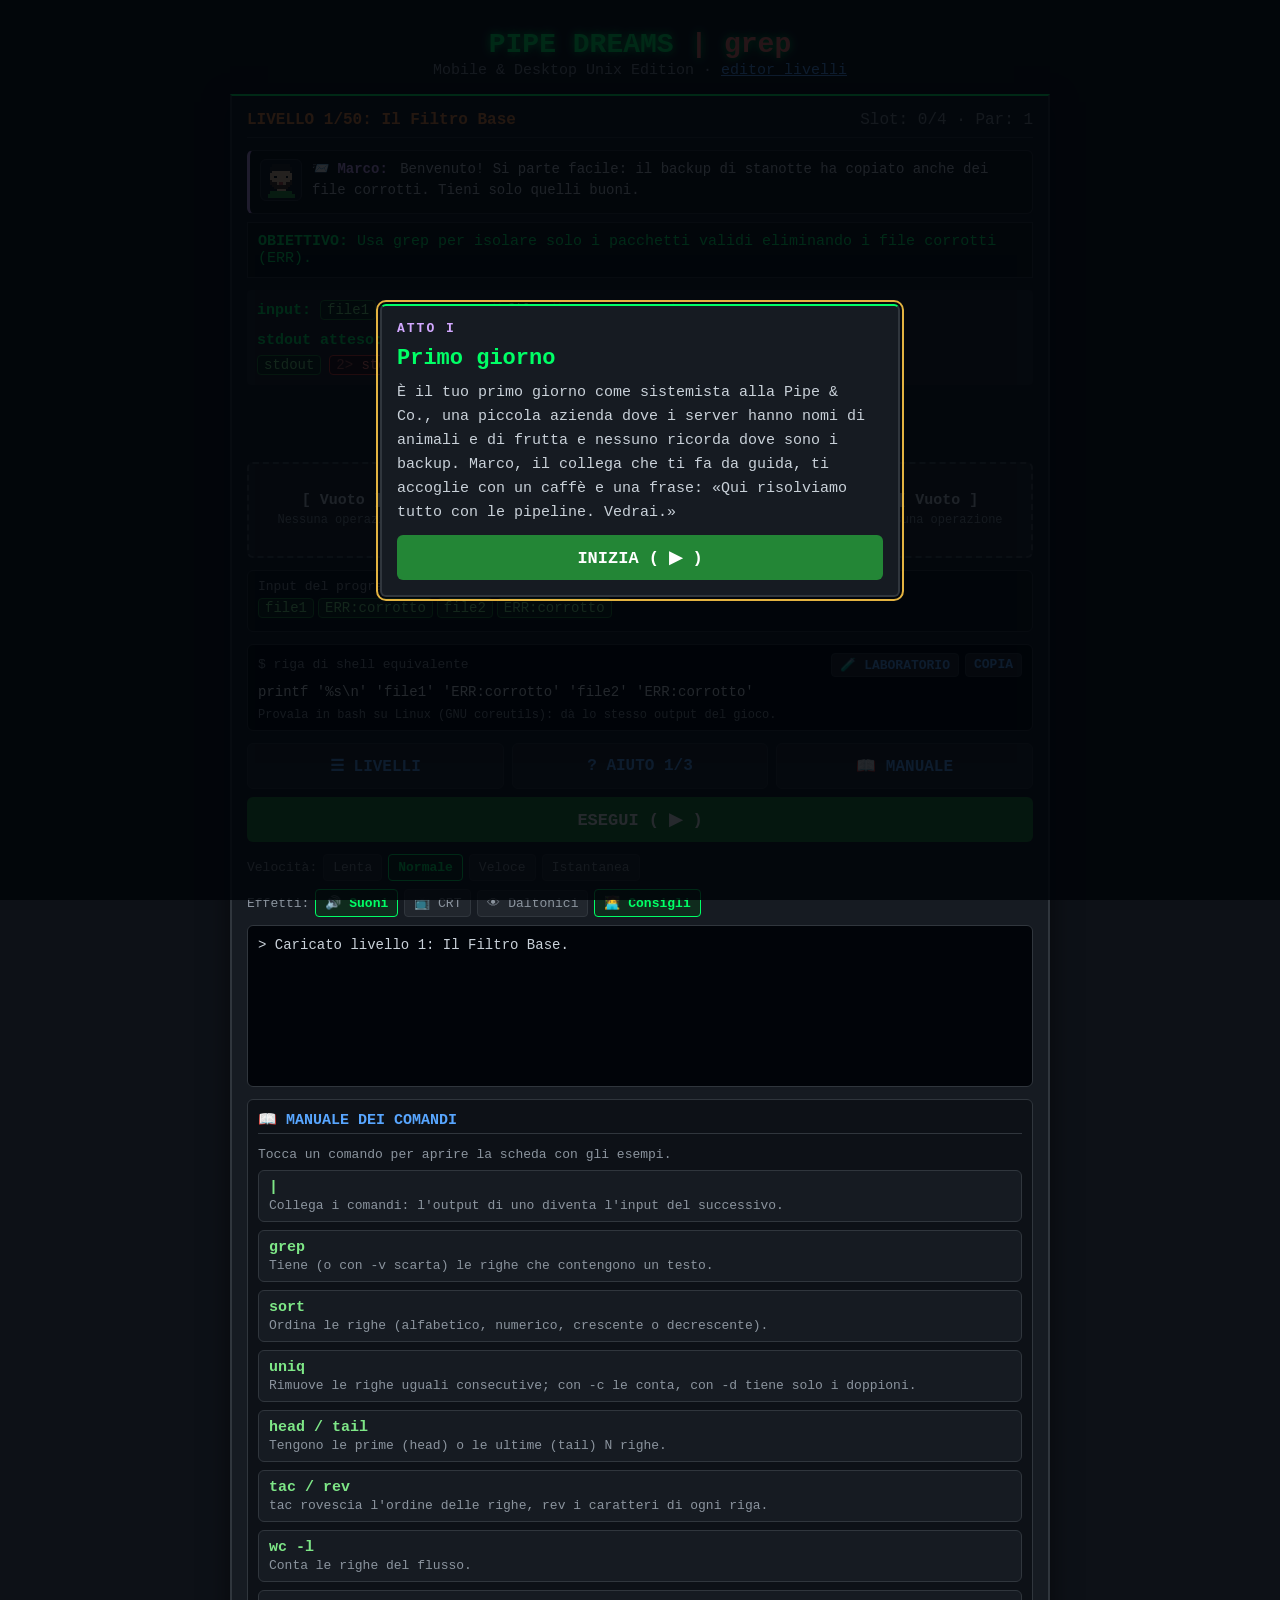
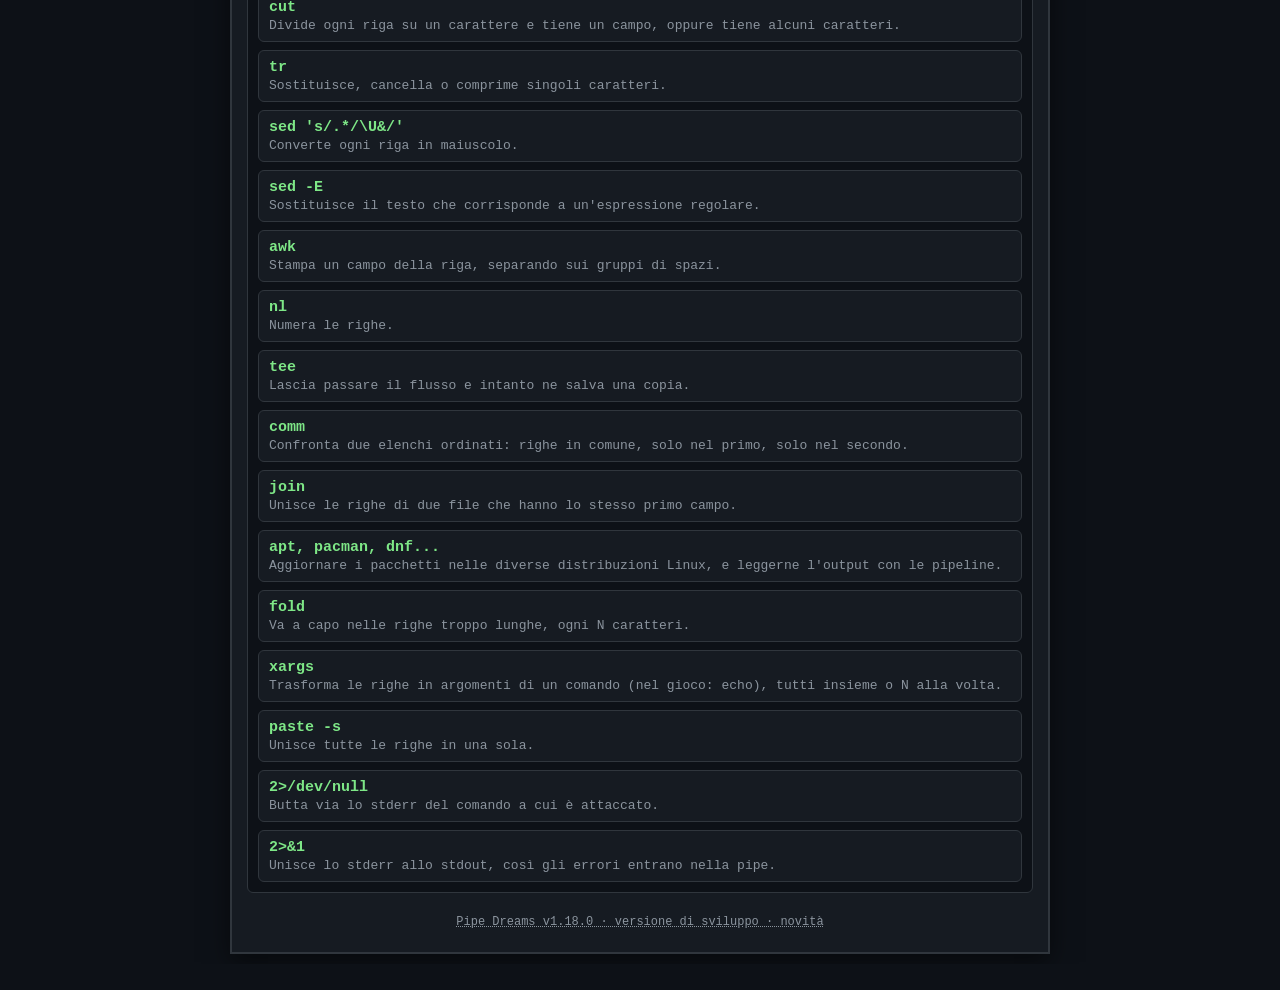
==== index.html @ 195c96e7 "Nuovo caso «Le pagine cerchiate» e pagine man da leggere nei livelli (v1.18.0) - caso dopo l'Atto VI" ====
<!DOCTYPE html>
<html lang="it">
<head>
    <meta charset="UTF-8">
    <meta name="viewport" content="width=device-width, initial-scale=1.0">
    <meta name="theme-color" content="#0d1117">
    <link rel="icon" href="data:image/svg+xml,<svg xmlns='http://www.w3.org/2000/svg' viewBox='0 0 100 100'><rect width='100' height='100' rx='18' fill='%230d1117'/><text x='50' y='70' font-size='62' text-anchor='middle' font-family='monospace' font-weight='bold' fill='%2300ff66'>|</text></svg>">
    <title>Pipe Dreams (| grep) - Mobile Edition</title>
    <link rel="manifest" href="manifest.webmanifest">
    <link rel="apple-touch-icon" href="icon-192.png">
    <meta name="apple-mobile-web-app-capable" content="yes">
    <link rel="stylesheet" href="style.css">
</head>
<body>

    <a class="skip-link" href="#grid">Vai alle celle</a>
    <header>
        <h1>PIPE DREAMS <span style="color:#ff7b72">| grep</span></h1>
        <p class="subtitle">Mobile & Desktop Unix Edition · <a href="editor.html">editor livelli</a></p>
    </header>

    <main class="game-container">

        <div class="test-banner" id="test-banner" hidden>
            <span id="test-banner-text">MODALITÀ PROVA: stai giocando il livello dell'editor, i progressi non vengono salvati.</span>
            <a href="editor.html" id="test-banner-link">← Torna all'editor</a>
        </div>
        
        <div class="header-bar">
            <div class="level-indicator" id="level-title">LIVELLO -</div>
            <div id="score-display" style="color: #8b949e;">Slot: 0/4</div>
        </div>

        <div class="marathon-bar" id="marathon-bar" hidden>
            <span id="marathon-status"></span>
            <span class="marathon-actions">
                <button onclick="skipMarathonLevel()">⏭ Cambia (−20 s)</button>
                <button onclick="exitMarathon()">✕ Esci</button>
            </span>
        </div>

        <div class="marathon-bar training-bar" id="training-bar" hidden>
            <span id="training-status"></span>
            <span class="marathon-actions">
                <button onclick="skipTrainingLevel()">⏭ Cambia</button>
                <button onclick="openTrainingMenu()">🎯 Argomento</button>
                <button onclick="exitTraining()">✕ Esci</button>
            </span>
        </div>

        <div class="marathon-bar gallery-bar" id="gallery-bar" hidden>
            <span id="gallery-status"></span>
            <span class="marathon-actions">
                <button onclick="openGallery()">🌍 Galleria</button>
                <button onclick="exitGallery()">✕ Esci</button>
            </span>
        </div>

        <div class="marathon-bar mystery-bar" id="mystery-bar" hidden>
            <span id="mystery-status"></span>
            <span class="marathon-actions">
                <button onclick="mysteryNotebook()">🗒 Taccuino</button>
                <button onclick="exitMystery()">✕ Esci</button>
            </span>
        </div>

        <div class="story-box" id="story-box" hidden>
            <span class="avatar-slot" id="story-avatar" hidden></span>
            <div class="story-content">
                <span class="story-from" id="story-from"></span>
                <span id="story-text"></span>
            </div>
        </div>

        <div class="mission-box" id="mission-desc">
            <!-- Caricato via JS -->
        </div>
        <div class="level-man" id="level-man" hidden></div>

        <div class="io-panel">
            <div><strong>input<span id="stdin-source" class="stdin-source"></span>:</strong> <span id="txt-stdin" class="chips"></span></div>
            <div id="level-files"></div>
            <div><strong>stdout atteso:</strong> <span id="txt-target" class="chips"></span></div>
            <div id="row-target-stderr" hidden><strong>sul terminale (stderr):</strong> <span id="txt-target-stderr" class="chips"></span></div>
            <div class="legend"><span class="chip">stdout</span> <span class="chip err">stderr</span></div>
        </div>

        <div class="mode-toggle" id="mode-toggle" role="group" aria-label="Modo di inserimento" hidden>
            <button data-mode="cells">🧩 Celle</button>
            <button data-mode="terminal">⌨️ Terminale</button>
        </div>
        <p class="grid-hint" id="grid-hint">Tocca le celle per cambiare comando:</p>
        
        <div class="grid" id="grid" role="group" aria-label="Celle della pipeline" tabindex="-1"></div>

        <div class="quiz-box" id="quiz-box" hidden></div>

        <div class="terminal-box" id="terminal-box">
            <label class="terminal-prompt" for="terminal-input">$ programma</label>
            <input id="terminal-input" type="text" autocomplete="off" autocapitalize="off" autocorrect="off" spellcheck="false"
                   placeholder="2>&1 | grep 'ERR' | sort | uniq">
            <div class="terminal-error" id="terminal-error" role="alert"></div>
            <div class="terminal-hint" id="terminal-hint" aria-live="polite"></div>
            <div class="terminal-help">Invio per eseguire · ↑↓ righe precedenti · Tab completa · man sort, man -k parola, sort --help. Comandi del livello (tocca per aggiungere):</div>
            <div class="terminal-suggest" id="terminal-suggest"></div>
        </div>

        <div class="stream-view" id="stream-view">
            <div class="stream-title" id="stream-title">Flusso</div>
            <div class="chips" id="stream-lines"></div>
            <div class="stream-terminal" id="stream-terminal"></div>
        </div>

        <div class="shell-box">
            <div class="shell-header">
                <span>$ riga di shell equivalente</span>
                <span class="shell-actions">
                    <button class="btn-copy" id="btn-lab" onclick="openLevelInLab()">🧪 LABORATORIO</button>
                    <button class="btn-copy" id="btn-copy" onclick="copyShellLine()">COPIA</button>
                </span>
            </div>
            <code id="shell-line"></code>
            <div class="shell-note">Provala in bash su Linux (GNU coreutils): dà lo stesso output del gioco.</div>
        </div>

        <div class="action-buttons">
            <button class="btn-hint" id="btn-menu" onclick="openMenu()">☰ LIVELLI</button>
            <button class="btn-hint" id="btn-hint" onclick="showHint()">? AIUTO 1/3</button>
            <button class="btn-hint" onclick="openManual()">📖 MANUALE</button>
            <button class="btn-run" id="btn-run" onclick="runPipeline()">ESEGUI ( ▶ )</button>
        </div>

        <div class="speed-control" id="speed-control" role="group" aria-label="Velocità dell'animazione">
            <span>Velocità:</span>
            <button data-speed="lenta">Lenta</button>
            <button data-speed="normale">Normale</button>
            <button data-speed="veloce">Veloce</button>
            <button data-speed="istantanea">Istantanea</button>
        </div>
        <div class="speed-control fx-control" role="group" aria-label="Effetti">
            <span>Effetti:</span>
            <button id="btn-sound" onclick="toggleSetting('sound')">🔊 Suoni</button>
            <button id="btn-crt" onclick="toggleSetting('crt')">📺 CRT</button>
            <button id="btn-cvd" onclick="toggleSetting('cvd')" title="Blu e arancione al posto di verde e rosso">👁 Daltonici</button>
            <button id="btn-advisor" onclick="toggleSetting('advisor')" title="Un personaggio ti dà un consiglio dopo qualche tentativo sbagliato">🧑‍💻 Consigli</button>
        </div>

        <div id="console" role="log" aria-live="polite" aria-label="Console">> Pronto. Tocca una cella e premi Esegui.</div>

        <div class="advisor" id="advisor" role="status" aria-live="polite" hidden>
            <span class="avatar-slot" id="advisor-avatar"></span>
            <div class="advisor-body">
                <p class="advisor-message"><strong class="story-from" id="advisor-from"></strong> <span id="advisor-text"></span></p>
                <div class="advisor-buttons">
                    <button class="btn-hint" id="advisor-nudge" onclick="advisorNudge()">💡 DAMMI LA SPINTA (gratis)</button>
                    <button class="btn-hint" onclick="closeAdvisor()">GRAZIE</button>
                </div>
            </div>
        </div>

        <div class="result-card" id="result-card" hidden></div>

        <!-- MANUALE DEI COMANDI -->
        <div class="manual-box">
            <h2>📖 MANUALE DEI COMANDI</h2>
            <p class="manual-hint">Tocca un comando per aprire la scheda con gli esempi.</p>
            <div class="manual-grid" id="manual-index"></div>
        </div>

        <footer class="app-version" id="app-version"></footer>

    </main>

    <!-- MENU LIVELLI -->
    <div class="menu-overlay" id="level-menu" hidden onclick="if (event.target === this) closeMenu()">
        <div class="menu-panel" role="dialog" aria-modal="true" aria-labelledby="menu-title">
            <div class="menu-header">
                <h2 id="menu-title">SELEZIONA LIVELLO</h2>
                <button class="menu-close" onclick="closeMenu()" aria-label="Chiudi">✕</button>
            </div>
            <button class="menu-daily" id="menu-daily" onclick="closeMenu(); loadDaily();">📅 Sfida del giorno</button>
            <button class="menu-daily menu-marathon" id="menu-marathon" onclick="startMarathon()">🏃 Maratona</button>
            <button class="menu-daily menu-training" id="menu-training" onclick="openTrainingMenu()">🎯 Allenamento</button>
            <button class="menu-daily menu-gallery" id="menu-gallery" onclick="openGallery()">🌍 Livelli della community</button>
            <button class="menu-daily menu-stories" id="menu-stories" onclick="openStories()">📚 Casi a puntate</button>
            <button class="menu-stats" onclick="openAchievements()">🏆 Obiettivi e statistiche</button>
            <div class="menu-total" id="menu-total"></div>
            <div class="menu-list" id="menu-list"></div>
            <button class="menu-stats menu-backup" onclick="openBackup()">💾 Backup progressi</button>
            <button class="menu-stats menu-tutorial" onclick="restartTutorial()">🎓 Rivedi il tutorial</button>
            <button class="menu-reset" onclick="resetProgress()">Azzera progressi</button>
            <div class="app-version menu-version"></div>
        </div>
    </div>

    <!-- INTRODUZIONE DEGLI ATTI ED EPILOGO -->
    <div class="menu-overlay" id="act-overlay" hidden onclick="if (event.target === this) closeActIntro()">
        <div class="menu-panel act-panel" role="dialog" aria-modal="true" aria-labelledby="act-title">
            <div class="act-label" id="act-label"></div>
            <div class="act-heading">
                <span class="avatar-slot" id="act-avatar" hidden></span>
                <h2 id="act-title"></h2>
            </div>
            <p class="act-text" id="act-text"></p>
            <button class="btn-run" onclick="closeActIntro()" id="act-button">INIZIA ( ▶ )</button>
        </div>
    </div>

    <!-- OBIETTIVI E STATISTICHE -->
    <div class="menu-overlay" id="stats-overlay" hidden onclick="if (event.target === this) closeAchievements()">
        <div class="menu-panel manual-panel" role="dialog" aria-modal="true" aria-labelledby="stats-title">
            <div class="menu-header">
                <h2 id="stats-title">🏆 OBIETTIVI</h2>
                <button class="menu-close" onclick="closeAchievements()" aria-label="Chiudi">✕</button>
            </div>
            <div id="stats-body"></div>
        </div>
    </div>

    <!-- ALLENAMENTO: SCELTA DEL COMANDO -->
    <div class="menu-overlay" id="training-overlay" hidden onclick="if (event.target === this) closeTrainingMenu()">
        <div class="menu-panel" role="dialog" aria-modal="true" aria-labelledby="training-title">
            <div class="menu-header">
                <h2 id="training-title">🎯 ALLENAMENTO</h2>
                <button class="menu-close" onclick="closeTrainingMenu()" aria-label="Chiudi">✕</button>
            </div>
            <p class="manual-hint">Scegli un comando: livelli generati senza fine, prima brevi e poi più complessi. Niente tempo, niente fretta.</p>
            <div class="training-list" id="training-list"></div>
        </div>
    </div>

    <!-- CASI A PUNTATE -->
    <div class="menu-overlay" id="stories-overlay" hidden onclick="if (event.target === this) closeStories()">
        <div class="menu-panel manual-panel" role="dialog" aria-modal="true" aria-labelledby="stories-title">
            <div class="menu-header">
                <button class="menu-back" id="stories-back" hidden>← Indietro</button>
                <h2 id="stories-title">📚 CASI</h2>
                <button class="menu-close" onclick="closeStories()" aria-label="Chiudi">✕</button>
            </div>
            <div id="stories-body"></div>
        </div>
    </div>

    <!-- GALLERIA DELLA COMMUNITY -->
    <div class="menu-overlay" id="gallery-overlay" hidden onclick="if (event.target === this) closeGallery()">
        <div class="menu-panel" role="dialog" aria-modal="true" aria-labelledby="gallery-title">
            <div class="menu-header">
                <h2 id="gallery-title">🌍 LIVELLI DELLA COMMUNITY</h2>
                <button class="menu-close" onclick="closeGallery()" aria-label="Chiudi">✕</button>
            </div>
            <p class="manual-hint">Livelli creati dai giocatori con l'editor. <span id="gallery-total"></span></p>
            <div class="gallery-list" id="gallery-list"></div>
            <p class="manual-hint gallery-propose">Hai creato un livello? Nell'<a href="editor.html">editor</a> premi <strong>🌍 PROPONI ALLA GALLERIA</strong>: se piace, entra qui per tutti.</p>
        </div>
    </div>

    <!-- BACKUP DEI PROGRESSI -->
    <div class="menu-overlay" id="backup-overlay" hidden onclick="if (event.target === this) closeBackup()">
        <div class="menu-panel manual-panel" role="dialog" aria-modal="true" aria-labelledby="backup-title">
            <div class="menu-header">
                <h2 id="backup-title">💾 BACKUP PROGRESSI</h2>
                <button class="menu-close" onclick="closeBackup()" aria-label="Chiudi">✕</button>
            </div>
            <h3 class="manual-section">Salva</h3>
            <p class="manual-hint">I progressi restano in questo browser. Copia il codice o scarica il file per portarli su un altro dispositivo.</p>
            <p class="backup-summary" id="backup-summary"></p>
            <textarea class="backup-text" id="backup-code" readonly rows="3" aria-label="Codice di backup" onfocus="this.select()"></textarea>
            <div class="backup-buttons">
                <button class="btn-hint" onclick="copyBackupCode()">📋 COPIA CODICE</button>
                <button class="btn-hint" onclick="downloadBackup()">⬇ SCARICA FILE</button>
            </div>
            <h3 class="manual-section">Ripristina</h3>
            <p class="manual-hint">Incolla un codice di backup o scegli un file. UNISCI tiene il risultato migliore di ogni livello; SOSTITUISCI cancella i progressi attuali.</p>
            <textarea class="backup-text" id="backup-input" rows="3" aria-label="Codice da ripristinare" placeholder="PIPEDREAMS1:..."></textarea>
            <div class="backup-buttons">
                <label class="btn-hint backup-file">📂 SCEGLI FILE<input type="file" id="backup-file" accept=".json,application/json,text/plain" onchange="loadBackupFile(this)" hidden></label>
                <button class="btn-hint" id="backup-merge" onclick="restoreBackup('merge')">UNISCI</button>
                <button class="btn-hint backup-replace" id="backup-replace" onclick="restoreBackup('replace')">SOSTITUISCI</button>
            </div>
            <p class="backup-message" id="backup-message" role="status"></p>
        </div>
    </div>

    <!-- NUOVA VERSIONE PRONTA -->
    <div class="update-banner" id="update-banner" role="status" hidden>
        <span>🔄 È pronta una nuova versione del gioco.</span>
        <button class="btn-copy" onclick="location.reload()">AGGIORNA</button>
    </div>

    <!-- TUTORIAL GUIDATO -->
    <div class="coach" id="coach" role="region" aria-label="Tutorial" hidden>
        <div class="coach-count" id="coach-count"></div>
        <p class="coach-text" id="coach-text" aria-live="polite"></p>
        <div class="coach-buttons">
            <button class="btn-hint" id="coach-skip" onclick="endTutorial()">Salta il tutorial</button>
            <button class="btn-run" id="coach-next" onclick="nextTutorialStep()">AVANTI ▶</button>
        </div>
    </div>

    <div class="toast" id="toast" role="status" aria-live="polite" hidden></div>

    <!-- MANUALE -->
    <div class="menu-overlay" id="manual-overlay" hidden onclick="if (event.target === this) closeManual()">
        <div class="menu-panel manual-panel" role="dialog" aria-modal="true" aria-labelledby="manual-title">
            <div class="menu-header">
                <button class="menu-back" id="manual-back" onclick="manualBack()" hidden>← Indietro</button>
                <h2 id="manual-title">📖 MANUALE</h2>
                <button class="menu-close" onclick="closeManual()" aria-label="Chiudi">✕</button>
            </div>
            <div id="manual-body"></div>
        </div>
    </div>

    <script src="version.js"></script>
    <script src="avatars.js"></script>
    <script src="commands.js"></script>
    <script src="levels.js"></script>
    <script src="solver.js"></script>
    <script src="progress.js"></script>
    <script src="shell.js"></script>
    <script src="render.js"></script>
    <script src="daily.js"></script>
    <script src="share.js"></script>
    <script src="story.js"></script>
    <script src="terminal.js"></script>
    <script src="manual.js"></script>
    <script src="command-form.js"></script>
    <script src="fx.js"></script>
    <script src="achievements.js"></script>
    <script src="marathon.js"></script>
    <script src="backup.js"></script>
    <script src="compare.js"></script>
    <script src="training.js"></script>
    <script src="tutorial.js"></script>
    <script src="advisor.js"></script>
    <script src="community.js"></script>
    <script src="gallery.js"></script>
    <script src="stories.js"></script>
    <script src="stories-view.js"></script>
    <script src="app.js"></script>
    <script src="manual-view.js"></script>
    <script src="manpage.js"></script>
    <script src="terminal-keys.js"></script>
    <script src="lab.js"></script>
    <script src="a11y.js"></script>
</body>
</html>
---- style.css ----
body {
    background-color: #0d1117;
    color: #00ff66;
    font-family: 'Courier New', Courier, monospace;
    text-align: center;
    padding: 10px;
    margin: 0;
}
h1 { font-size: 28px; text-shadow: 0 0 10px #00ff66; margin-bottom: 2px; }
p.subtitle { color: #8b949e; margin-top: 0; font-size: 15px; }

.game-container {
    display: inline-block;
    background: #161b22;
    border: 2px solid #30363d;
    border-top: 2px solid #00ff66;
    padding: 15px;
    box-shadow: 0 8px 24px rgba(0, 0, 0, 0.5);
    /* Su desktop il gioco resta una colonna leggibile invece di occupare tutto lo schermo */
    max-width: 820px;
    width: 100%;
    box-sizing: border-box;
    text-align: left;
}

.header-bar {
    display: flex;
    justify-content: space-between;
    align-items: center;
    border-bottom: 1px solid #30363d;
    padding-bottom: 8px;
    margin-bottom: 12px;
    font-size: 16px;
    /* Titoli lunghi (sfide, casi): il contatore va a capo invece di uscire dallo schermo */
    flex-wrap: wrap;
    gap: 4px 10px;
}
.level-indicator { color: #f0883e; font-weight: bold; min-width: 0; overflow-wrap: anywhere; }
#score-display { margin-left: auto; }

.mission-box {
    background: #0d1117;
    border: 1px solid #30363d;
    padding: 10px;
    margin-bottom: 12px;
    font-size: 15px;
}
.mission-box span { color: #58a6ff; font-weight: bold; }

.io-panel {
    display: flex;
    flex-direction: column;
    gap: 5px;
    background: #21262d;
    padding: 10px;
    border-radius: 4px;
    font-size: 15px;
    margin-bottom: 12px;
}

.grid {
    display: grid;
    grid-template-columns: repeat(2, 1fr);
    gap: 8px;
    margin-bottom: 12px;
}
@media (min-width: 500px) {
    .grid { grid-template-columns: repeat(4, 1fr); }
}

.cell {
    background: #21262d;
    border: 2px dashed #484f58;
    min-height: 96px;
    display: flex;
    flex-direction: column;
    align-items: center;
    justify-content: center;
    font-size: 14px;
    cursor: pointer;
    transition: all 0.2s ease;
    text-align: center;
    padding: 5px;
    user-select: none;
    border-radius: 6px;
    -webkit-tap-highlight-color: transparent;
}
.cell:active {
    transform: scale(0.96);
}
.cell.active {
    border-style: solid;
    border-color: #00ff66;
    background: #0f2b1d;
    color: #7ee787;
}
.cell .cmd-name {
    overflow-wrap: anywhere;
    font-weight: bold;
    font-size: 15px;
    margin-bottom: 4px;
}
.cell .cmd-desc {
    font-size: 12px;
    color: #8b949e;
}
.cell.active .cmd-desc {
    color: #a3d9a5;
}

/* Tre pulsanti secondari in riga, ESEGUI a tutta larghezza sotto */
.action-buttons {
    display: grid;
    /* minmax(0, ...): le colonne restano uguali anche se un'etichetta è lunga */
    grid-template-columns: repeat(3, minmax(0, 1fr));
    gap: 8px;
    margin-bottom: 12px;
}

.btn-run {
    background: #238636;
    color: #ffffff;
    border: none;
    padding: 12px 15px;
    font-weight: bold;
    font-family: 'Courier New', Courier, monospace;
    cursor: pointer;
    font-size: 17px;
    flex: 2;
    border-radius: 6px;
    -webkit-tap-highlight-color: transparent;
}

.btn-hint {
    background: #21262d;
    color: #58a6ff;
    border: 1px solid #30363d;
    padding: 12px 10px;
    font-weight: bold;
    font-family: 'Courier New', Courier, monospace;
    cursor: pointer;
    font-size: 16px;
    flex: 1;
    border-radius: 6px;
    -webkit-tap-highlight-color: transparent;
}

#console {
    background: #010409;
    border: 1px solid #30363d;
    padding: 10px;
    height: 140px;
    text-align: left;
    overflow-y: auto;
    /* Conserva gli spazi multipli (uniq -c, colonne allineate) e va a capo sulle righe lunghe */
    white-space: pre-wrap;
    font-size: 14px;
    color: #c9d1d9;
    border-radius: 6px;
    line-height: 1.4;
    margin-bottom: 12px;
}
.log-stdin { color: #58a6ff; }
.log-step { color: #d2a8ff; }
.log-success { color: #3fb950; font-weight: bold; }
.log-error { color: #f85149; font-weight: bold; }
.log-hint { color: #e3b341; font-style: italic; }

.manual-box {
    background: #0d1117;
    border: 1px solid #30363d;
    padding: 10px;
    border-radius: 6px;
    font-size: 14px;
}
.manual-box h2, .manual-box h3 { margin-top: 0; color: #58a6ff; font-size: 15px; border-bottom: 1px solid #30363d; padding-bottom: 4px; }
.manual-grid {
    display: flex;
    flex-direction: column;
    gap: 8px;
    text-align: left;
}

.btn-run:disabled {
    opacity: 0.5;
    cursor: not-allowed;
}

/* Righe dei flussi */
.chips {
    display: inline-flex;
    flex-wrap: wrap;
    gap: 4px;
    vertical-align: middle;
}
.chip {
    display: inline-block;
    background: #0f2b1d;
    border: 1px solid #238636;
    color: #7ee787;
    padding: 1px 6px;
    border-radius: 4px;
    font-size: 14px;
    transition: all 0.2s ease;
    /* Spazi multipli e iniziali visibili: contano per cut, awk e uniq -c. Le righe lunghe
       (es. l'output di apt) vanno a capo invece di uscire dallo schermo */
    white-space: pre-wrap;
    overflow-wrap: anywhere;
    max-width: 100%;
    box-sizing: border-box;
}
.chip.err {
    background: #2d1215;
    border-color: #da3633;
    color: #ff7b72;
}
.chip.err::before { content: "2> "; opacity: 0.6; }
.chip.ok { background: #0f2b1d; border-color: #3fb950; color: #3fb950; font-weight: bold; }
.chip.bad { background: #2d1215; border-color: #f85149; color: #f85149; text-decoration: line-through; }
.chip.missing { background: transparent; border: 1px dashed #f85149; color: #f85149; }
.chip.empty { background: transparent; border: 1px dashed #484f58; color: #8b949e; }
.legend { font-size: 13px; color: #8b949e; }

.stream-view {
    background: #0d1117;
    border: 1px solid #30363d;
    border-radius: 6px;
    padding: 8px 10px;
    margin-bottom: 12px;
    font-size: 14px;
    min-height: 44px;
}
.stream-title { color: #8b949e; font-size: 13px; margin-bottom: 4px; }
.stream-terminal { margin-top: 6px; color: #ff7b72; font-size: 13px; }
.stream-terminal:empty { display: none; }

/* Slot in esecuzione durante l'animazione */
.cell.running {
    border-style: solid;
    border-color: #d2a8ff;
    background: #271d3a;
    box-shadow: 0 0 10px #d2a8ff;
    transform: scale(1.04);
}

/* Menu livelli */
.menu-overlay {
    position: fixed;
    inset: 0;
    background: rgba(1, 4, 9, 0.85);
    display: flex;
    align-items: center;
    justify-content: center;
    padding: 16px;
    z-index: 10;
}
.menu-overlay[hidden] { display: none; }
.menu-panel {
    background: #161b22;
    border: 2px solid #30363d;
    border-top: 2px solid #00ff66;
    border-radius: 6px;
    padding: 15px;
    width: 100%;
    max-width: 420px;
    max-height: 90vh;
    overflow-y: auto;
    text-align: left;
    box-sizing: border-box;
}
.menu-header {
    display: flex;
    justify-content: space-between;
    align-items: center;
    border-bottom: 1px solid #30363d;
    padding-bottom: 8px;
}
.menu-header h2 { font-size: 17px; margin: 0; color: #00ff66; }
.menu-close {
    background: none;
    border: none;
    color: #8b949e;
    font-size: 20px;
    cursor: pointer;
}
.menu-total { color: #e3b341; font-size: 15px; margin: 10px 0; }
.menu-list { display: flex; flex-direction: column; gap: 6px; }
.menu-level {
    display: flex;
    justify-content: space-between;
    align-items: center;
    gap: 8px;
    background: #21262d;
    border: 1px solid #30363d;
    border-radius: 6px;
    padding: 10px;
    color: #c9d1d9;
    font-family: 'Courier New', Courier, monospace;
    font-size: 15px;
    text-align: left;
    cursor: pointer;
    -webkit-tap-highlight-color: transparent;
}
.menu-level.current { border-color: #00ff66; }
.menu-level .stars { color: #e3b341; white-space: nowrap; }
.menu-level:disabled { opacity: 0.45; cursor: not-allowed; }
.menu-reset {
    margin-top: 12px;
    width: 100%;
    background: none;
    border: 1px solid #da3633;
    color: #f85149;
    border-radius: 6px;
    padding: 8px;
    font-family: 'Courier New', Courier, monospace;
    font-size: 14px;
    cursor: pointer;
}

/* Etichette compatte su schermi stretti */
.btn-hint { white-space: nowrap; }
#score-display { white-space: nowrap; margin-left: 8px; }
@media (max-width: 420px) {
    .btn-hint { padding: 12px 6px; font-size: 13px; }
    .btn-run { padding: 12px 6px; font-size: 15px; }
}
.btn-run { white-space: nowrap; }

.chip.blank { font-style: italic; opacity: 0.6; }
.menu-act {
    color: #58a6ff;
    font-size: 14px;
    font-weight: bold;
    letter-spacing: 1px;
    margin-top: 6px;
    padding-bottom: 2px;
    border-bottom: 1px solid #30363d;
}

/* Riga di shell equivalente */
.shell-box {
    background: #010409;
    border: 1px solid #30363d;
    border-radius: 6px;
    padding: 8px 10px;
    margin-bottom: 12px;
    font-size: 14px;
}
.shell-header {
    display: flex;
    justify-content: space-between;
    align-items: center;
    color: #8b949e;
    font-size: 13px;
    margin-bottom: 6px;
}
#shell-line {
    display: block;
    color: #e6edf3;
    white-space: pre-wrap;
    overflow-wrap: anywhere;
    line-height: 1.4;
    user-select: all;
}
.btn-copy {
    background: #21262d;
    color: #58a6ff;
    border: 1px solid #30363d;
    border-radius: 4px;
    padding: 3px 8px;
    font-family: 'Courier New', Courier, monospace;
    font-size: 13px;
    font-weight: bold;
    cursor: pointer;
}
.shell-note { color: #8b949e; font-size: 12px; margin-top: 6px; }

/* Modalità prova (livello dell'editor) */
.test-banner {
    background: #2b2111;
    border: 1px solid #e3b341;
    color: #e3b341;
    border-radius: 6px;
    padding: 8px 10px;
    margin-bottom: 12px;
    font-size: 14px;
    display: flex;
    flex-direction: column;
    gap: 4px;
}
.test-banner[hidden] { display: none; }
.test-banner a, p.subtitle a { color: #58a6ff; }
.btn-hint[hidden] { display: none; }

/* Selettore della velocità dell'animazione */
.speed-control {
    display: flex;
    flex-wrap: wrap;
    align-items: center;
    gap: 6px;
    margin-bottom: 8px;
    font-size: 13px;
    color: #8b949e;
}
.speed-control button {
    background: #21262d;
    color: #8b949e;
    border: 1px solid #30363d;
    border-radius: 4px;
    padding: 5px 9px;
    font-family: 'Courier New', Courier, monospace;
    font-size: 13px;
    cursor: pointer;
    -webkit-tap-highlight-color: transparent;
}
.speed-control button.active {
    color: #00ff66;
    border-color: #00ff66;
    background: #0f2b1d;
    font-weight: bold;
}
@media (max-width: 480px) {
    .speed-control span { flex-basis: 100%; }
    .speed-control button { flex: 1; padding: 6px 2px; font-size: 12px; }
}

.action-buttons .btn-run { grid-column: 1 / -1; }

/* Manuale dei comandi */
.manual-hint { color: #8b949e; font-size: 13px; margin: 0 0 8px 0; }
.manual-link {
    display: flex;
    flex-direction: column;
    gap: 2px;
    width: 100%;
    background: #161b22;
    border: 1px solid #30363d;
    border-radius: 6px;
    padding: 8px 10px;
    text-align: left;
    color: #8b949e;
    font-family: 'Courier New', Courier, monospace;
    font-size: 13px;
    cursor: pointer;
    -webkit-tap-highlight-color: transparent;
}
.manual-link code { color: #7ee787; font-weight: bold; font-size: 15px; }
.manual-panel { max-width: 680px; }
.manual-panel #manual-body { display: flex; flex-direction: column; gap: 8px; margin-top: 10px; }
.menu-back {
    background: none;
    border: 1px solid #30363d;
    color: #58a6ff;
    border-radius: 4px;
    padding: 4px 8px;
    font-family: 'Courier New', Courier, monospace;
    font-size: 13px;
    cursor: pointer;
}
.menu-back[hidden] { display: none; }
.manual-section { color: #58a6ff; font-size: 14px; margin: 10px 0 2px 0; }
.manual-syntax {
    display: block;
    background: #010409;
    border: 1px solid #30363d;
    border-radius: 6px;
    padding: 8px 10px;
    color: #7ee787;
    font-size: 15px;
    white-space: pre-wrap;
}
.manual-description { color: #c9d1d9; font-size: 14px; line-height: 1.5; margin: 0; }
.manual-options, .manual-traps { margin: 0; padding-left: 20px; color: #c9d1d9; font-size: 14px; line-height: 1.5; }
.manual-options code { color: #7ee787; font-weight: bold; }
.manual-traps li { color: #e3b341; }
.manual-example {
    background: #0d1117;
    border: 1px solid #30363d;
    border-radius: 6px;
    padding: 8px 10px;
    display: flex;
    flex-direction: column;
    gap: 6px;
}
.manual-example-title { color: #c9d1d9; font-weight: bold; font-size: 14px; }
.manual-shell {
    display: block;
    color: #e6edf3;
    background: #010409;
    border-radius: 4px;
    padding: 6px 8px;
    font-size: 13px;
    white-space: pre-wrap;
    overflow-wrap: anywhere;
}
.manual-row { display: flex; align-items: baseline; gap: 8px; }
.manual-row-label { color: #8b949e; font-size: 12px; min-width: 52px; }
.manual-note { color: #8b949e; font-size: 13px; margin: 0; font-style: italic; }

/* Moduli condivisi da editor e laboratorio: campi e righe di comando */
.form-ui input, .form-ui select, .form-ui textarea {
    background: #0d1117;
    color: #c9d1d9;
    border: 1px solid #30363d;
    border-radius: 4px;
    padding: 6px;
    font-family: 'Courier New', Courier, monospace;
    font-size: 15px;
    box-sizing: border-box;
}
.form-ui textarea { width: 100%; resize: vertical; }
.form-ui input:focus, .form-ui select:focus, .form-ui textarea:focus { outline: 1px solid #00ff66; }

/* Riga di un comando disponibile */
.ed-cmd {
    background: #21262d;
    border: 1px solid #30363d;
    border-radius: 6px;
    padding: 8px;
    margin-bottom: 8px;
    display: flex;
    flex-wrap: wrap;
    gap: 6px;
    align-items: center;
    font-size: 14px;
}
.ed-cmd.invalid { border-color: #da3633; }
.ed-cmd .ed-label { color: #7ee787; font-weight: bold; flex-basis: 100%; }
.ed-cmd .ed-param { display: flex; align-items: center; gap: 4px; }
.ed-cmd .ed-param input[type="text"] { width: 90px; }
.ed-cmd .ed-param input[type="number"] { width: 50px; }
.ed-cmd .ed-desc { flex: 1; min-width: 140px; }
.ed-cmd .ed-error { color: #f85149; flex-basis: 100%; }
.ed-cmd .ed-error:empty { display: none; }
.ed-remove {
    background: none;
    border: 1px solid #da3633;
    color: #f85149;
    border-radius: 4px;
    cursor: pointer;
    padding: 4px 8px;
    font-family: inherit;
}

.ed-btn {
    background: #21262d;
    color: #58a6ff;
    border: 1px dashed #30363d;
    border-radius: 6px;
    padding: 8px;
    width: 100%;
    font-family: 'Courier New', Courier, monospace;
    font-size: 15px;
    cursor: pointer;
}

/* Laboratorio */
.lab { display: flex; flex-direction: column; gap: 8px; }
.lab-label { color: #8b949e; font-size: 13px; }
.lab-link { border-color: #238636; }
.lab-move { border-color: #30363d; color: #58a6ff; }
.manual-try {
    align-self: flex-start;
    background: #21262d;
    color: #58a6ff;
    border: 1px solid #30363d;
    border-radius: 4px;
    padding: 4px 8px;
    font-family: 'Courier New', Courier, monospace;
    font-size: 13px;
    cursor: pointer;
}
.lab-result { display: flex; flex-direction: column; gap: 6px; }
.lab-stage {
    background: #0d1117;
    border: 1px solid #30363d;
    border-radius: 6px;
    padding: 6px 8px;
    display: flex;
    flex-direction: column;
    gap: 4px;
}
.lab-final { border-color: #238636; }
.lab-warning { color: #f85149; font-size: 13px; margin: 0; }
.shell-actions { display: flex; gap: 6px; }
.lab-verdict { margin: 2px 0 0 0; font-size: 13px; font-weight: bold; }
.lab-verdict.ok { color: #3fb950; }
.lab-verdict.bad { color: #f85149; }

/* Storia: messaggio del personaggio e schermate degli atti */
.story-box {
    background: #0d1117;
    border: 1px solid #30363d;
    border-left: 3px solid #d2a8ff;
    border-radius: 6px;
    padding: 8px 10px;
    margin-bottom: 8px;
    font-size: 14px;
    color: #c9d1d9;
    line-height: 1.5;
}
.story-box[hidden] { display: none; }
.story-from { color: #d2a8ff; font-weight: bold; margin-right: 4px; }
.act-panel { max-width: 520px; text-align: left; display: flex; flex-direction: column; gap: 10px; }
.act-label { color: #d2a8ff; font-size: 13px; letter-spacing: 2px; font-weight: bold; }
.act-panel h2 { margin: 0; color: #00ff66; font-size: 22px; }
.act-text { color: #c9d1d9; font-size: 15px; line-height: 1.6; margin: 0; }
button.menu-act {
    background: none;
    border: none;
    border-bottom: 1px solid #30363d;
    text-align: left;
    width: 100%;
    cursor: pointer;
    font-family: 'Courier New', Courier, monospace;
}

/* Obiettivi e statistiche */
.menu-stats {
    width: 100%;
    margin-top: 10px;
    background: #2b2111;
    border: 1px solid #9e6a03;
    color: #e3b341;
    border-radius: 6px;
    padding: 8px;
    font-family: 'Courier New', Courier, monospace;
    font-size: 14px;
    font-weight: bold;
    cursor: pointer;
}
.stats-table { display: grid; grid-template-columns: 1fr auto; gap: 4px 12px; font-size: 14px; }
.stats-label { color: #8b949e; }
.stats-value { color: #00ff66; font-weight: bold; text-align: right; }
.achievement-grid { display: grid; grid-template-columns: repeat(auto-fill, minmax(150px, 1fr)); gap: 8px; }
.achievement {
    background: #0d1117;
    border: 1px solid #30363d;
    border-radius: 6px;
    padding: 8px;
    display: flex;
    flex-direction: column;
    gap: 3px;
    font-size: 13px;
    color: #6e7681;
}
.achievement.unlocked { border-color: #9e6a03; color: #c9d1d9; }
.achievement.unlocked strong { color: #e3b341; }
.achievement-icon { font-size: 22px; }
.achievement-desc { font-size: 12px; }
.achievement-date { font-size: 11px; color: #8b949e; }
.toast {
    position: fixed;
    left: 50%;
    bottom: 20px;
    transform: translateX(-50%);
    background: #2b2111;
    border: 1px solid #e3b341;
    color: #e3b341;
    border-radius: 8px;
    padding: 10px 16px;
    font-size: 15px;
    font-weight: bold;
    z-index: 20;
    box-shadow: 0 6px 20px rgba(0, 0, 0, 0.6);
    max-width: calc(100% - 32px);
    box-sizing: border-box;
}
.toast[hidden] { display: none; }

/* Sfida del giorno */
.menu-daily {
    width: 100%;
    margin-top: 10px;
    background: #0f2b1d;
    border: 1px solid #238636;
    color: #00ff66;
    border-radius: 6px;
    padding: 10px;
    font-family: 'Courier New', Courier, monospace;
    font-size: 15px;
    font-weight: bold;
    cursor: pointer;
}
.act-text { white-space: pre-wrap; }

/* Tipi di livello: quiz, debug, celle bloccate */
.grid-hint { font-size: 13px; color: #8b949e; margin-bottom: 6px; text-align: center; }
.cell.locked { border-style: solid; border-color: #6e7681; background: #161b22; cursor: not-allowed; }
.cell.locked .cmd-name::before { content: "🔒 "; }
.cell.static { cursor: default; border-style: solid; border-color: #58a6ff; background: #0d1d33; color: #79c0ff; }
.cell.changed { border-color: #e3b341; background: #2b2111; color: #e3b341; }
.quiz-box { display: flex; flex-direction: column; gap: 8px; margin-bottom: 12px; }
.quiz-box[hidden] { display: none; }
.quiz-answer {
    display: flex;
    align-items: center;
    gap: 10px;
    background: #21262d;
    border: 2px solid #30363d;
    border-radius: 6px;
    padding: 10px;
    text-align: left;
    cursor: pointer;
    font-family: 'Courier New', Courier, monospace;
    color: #c9d1d9;
}
.quiz-answer:disabled { cursor: not-allowed; }
.quiz-letter { font-weight: bold; font-size: 16px; color: #58a6ff; }
.quiz-answer.right { border-color: #3fb950; background: #0f2b1d; }
.quiz-answer.wrong { border-color: #f85149; background: #2d1215; opacity: 0.7; }
body[data-level-type="quiz"] #btn-run,
body[data-level-type="quiz"] #btn-lab { display: none; }

/* Effetti: dati che scorrono, coriandoli, schermo CRT */
.chip.leaving {
    transition-property: transform, opacity;
    transition-timing-function: ease-in;
    transform: translateY(26px) rotate(8deg) scale(0.8);
    opacity: 0;
}
.chip.entering { animation: chip-in ease-out both; }
@keyframes chip-in {
    from { transform: scale(0.3); opacity: 0; filter: brightness(2); }
    60% { transform: scale(1.12); opacity: 1; }
    to { transform: scale(1); }
}
.fx-control button.active { color: #00ff66; border-color: #00ff66; background: #0f2b1d; }
.confetti {
    position: fixed;
    top: -24px;
    color: #00ff66;
    font-family: 'Courier New', Courier, monospace;
    font-weight: bold;
    font-size: 18px;
    text-shadow: 0 0 6px #00ff66;
    pointer-events: none;
    z-index: 30;
    animation: confetti-fall var(--dur) linear var(--delay) forwards;
}
@keyframes confetti-fall {
    to { transform: translate(var(--dx), 108vh) rotate(var(--rot)); opacity: 0.3; }
}
body.crt::after {
    content: "";
    position: fixed;
    inset: 0;
    pointer-events: none;
    z-index: 40;
    background:
        repeating-linear-gradient(to bottom, rgba(0, 0, 0, 0.22) 0 1px, transparent 1px 3px),
        radial-gradient(ellipse at center, transparent 60%, rgba(0, 0, 0, 0.45) 100%);
}
body.crt .game-container, body.crt h1 { text-shadow: 0 0 3px rgba(0, 255, 102, 0.55); }
@media (prefers-reduced-motion: no-preference) {
    body.crt::after { animation: crt-flicker 6s infinite; }
}
@keyframes crt-flicker {
    0%, 96%, 100% { opacity: 1; }
    97% { opacity: 0.85; }
    98% { opacity: 1; }
}

/* Modalità terminale */
.mode-toggle { display: flex; gap: 6px; justify-content: center; margin-bottom: 8px; }
.mode-toggle[hidden] { display: none; }
.mode-toggle button {
    background: #21262d;
    color: #8b949e;
    border: 1px solid #30363d;
    border-radius: 4px;
    padding: 6px 12px;
    font-family: 'Courier New', Courier, monospace;
    font-size: 14px;
    cursor: pointer;
}
.mode-toggle button.active { color: #00ff66; border-color: #00ff66; background: #0f2b1d; font-weight: bold; }
.terminal-box { display: none; flex-direction: column; gap: 6px; margin-bottom: 12px; }
body[data-input="terminal"] .terminal-box { display: flex; }
body[data-input="terminal"] #grid,
body[data-input="terminal"] #grid-hint { display: none; }
.terminal-prompt { color: #00ff66; font-weight: bold; font-size: 15px; }
#terminal-input {
    background: #010409;
    color: #e6edf3;
    border: 1px solid #238636;
    border-radius: 6px;
    padding: 10px;
    font-family: 'Courier New', Courier, monospace;
    font-size: 16px;
    width: 100%;
    box-sizing: border-box;
}
#terminal-input:focus { outline: 2px solid #00ff66; }
.terminal-error { color: #f85149; font-size: 14px; min-height: 0; }
.terminal-error:empty { display: none; }
.terminal-help { color: #8b949e; font-size: 13px; }
.terminal-hint { color: #c9d1d9; font-size: 14px; white-space: pre-wrap; overflow-wrap: anywhere; }
.terminal-hint:empty { display: none; }
#console .log-pre { white-space: pre-wrap; }
.terminal-suggest { display: flex; flex-wrap: wrap; gap: 6px; }
.terminal-chip {
    background: #21262d;
    color: #7ee787;
    border: 1px solid #30363d;
    border-radius: 4px;
    padding: 4px 8px;
    font-family: 'Courier New', Courier, monospace;
    font-size: 13px;
    cursor: pointer;
}

/* Cella rivelata dal terzo aiuto */
.cell.revealed { border-color: #e3b341; box-shadow: 0 0 10px #e3b341; }

/* Maratona */
.menu-marathon { background: #2b2111; border-color: #9e6a03; color: #e3b341; }
.marathon-bar {
    display: flex;
    flex-wrap: wrap;
    justify-content: space-between;
    align-items: center;
    gap: 8px;
    background: #2b2111;
    border: 1px solid #e3b341;
    color: #e3b341;
    border-radius: 6px;
    padding: 8px 10px;
    margin-bottom: 8px;
    font-size: 15px;
    font-weight: bold;
}
.marathon-bar[hidden] { display: none; }
.marathon-bar.hurry { border-color: #f85149; color: #f85149; background: #2d1215; }
.marathon-actions { display: flex; gap: 6px; }
.marathon-actions button {
    background: #21262d;
    color: #c9d1d9;
    border: 1px solid #30363d;
    border-radius: 4px;
    padding: 4px 8px;
    font-family: 'Courier New', Courier, monospace;
    font-size: 13px;
    cursor: pointer;
}

@media (max-width: 360px) {
    .btn-hint { font-size: 12px; padding: 12px 2px; }
}

#ed-share-url { display: block; color: #79c0ff; font-size: 12px; overflow-wrap: anywhere; max-height: 90px; overflow-y: auto; }

.app-version { text-align: center; color: #8b949e; font-size: 12px; margin: 18px 0 4px; }
.menu-version { margin-top: 10px; }

.app-version-button {
    background: none; border: none; color: inherit; font: inherit; cursor: pointer;
    text-decoration: underline dotted; padding: 4px;
}
.app-version-button:hover { color: #c9d1d9; }
.changelog-list { margin: 0 0 8px; padding-left: 20px; font-size: 14px; line-height: 1.5; color: #c9d1d9; }

/* Backup dei progressi */
.menu-backup { background: #0c2d6b; border-color: #1f6feb; color: #79c0ff; }
.backup-summary { color: #00ff66; font-size: 14px; margin: 6px 0; }
.backup-text {
    width: 100%;
    box-sizing: border-box;
    background: #0d1117;
    color: #79c0ff;
    border: 1px solid #30363d;
    border-radius: 4px;
    padding: 6px;
    font-family: 'Courier New', Courier, monospace;
    font-size: 12px;
    resize: vertical;
    word-break: break-all;
}
.backup-buttons { display: flex; flex-wrap: wrap; gap: 8px; margin: 8px 0; }
.backup-buttons .btn-hint { flex: 1 1 120px; text-align: center; }
.backup-file { display: inline-block; cursor: pointer; box-sizing: border-box; }
.backup-replace { border-color: #da3633; color: #f85149; }
.backup-message { color: #e3b341; font-size: 14px; min-height: 1em; }

/* Nuova versione pronta */
.update-banner {
    position: fixed;
    left: 50%;
    top: 10px;
    transform: translateX(-50%);
    width: min(520px, calc(100% - 24px));
    box-sizing: border-box;
    display: flex;
    align-items: center;
    justify-content: space-between;
    gap: 10px;
    background: #0c2d6b;
    border: 1px solid #1f6feb;
    color: #c9d1d9;
    border-radius: 6px;
    padding: 8px 12px;
    font-size: 14px;
    z-index: 60;
}
.update-banner[hidden] { display: none; }

/* Allenamento */
.menu-training { background: #12261e; border-color: #2ea043; color: #3fb950; }
.training-bar { background: #12261e; border-color: #2ea043; color: #3fb950; }
.training-list { display: flex; flex-direction: column; gap: 6px; margin-top: 8px; }
.training-topic {
    display: grid;
    grid-template-columns: 1fr auto;
    gap: 2px 10px;
    text-align: left;
    background: #0d1117;
    border: 1px solid #30363d;
    border-radius: 6px;
    padding: 8px 10px;
    color: #c9d1d9;
    font-family: 'Courier New', Courier, monospace;
    font-size: 14px;
    cursor: pointer;
}
.training-topic:hover { border-color: #2ea043; }
.training-topic strong { color: #3fb950; }
.training-desc { grid-column: 1; color: #8b949e; font-size: 13px; }
.training-count { grid-column: 2; grid-row: 1 / span 2; align-self: center; color: #e3b341; font-weight: bold; }

/* Confronto con la soluzione ottimale */
.result-card {
    margin-top: 10px;
    background: #161b22;
    border: 1px solid #1f6feb;
    border-radius: 6px;
    padding: 10px 12px;
}
.result-card[hidden] { display: none; }
.result-title { margin: 0 0 8px; color: #79c0ff; font-size: 14px; }
.result-rows { display: grid; grid-template-columns: auto 1fr auto; gap: 6px 10px; align-items: baseline; font-size: 14px; }
.result-label { color: #8b949e; }
.result-rows code { overflow-wrap: anywhere; }
.result-mine { color: #e3b341; }
.result-best { color: #00ff66; }
.result-count { color: #8b949e; font-size: 13px; white-space: nowrap; }
.result-why { margin: 8px 0 0; font-size: 14px; color: #c9d1d9; line-height: 1.4; }
.result-buttons { display: flex; flex-wrap: wrap; gap: 8px; margin-top: 10px; }
.result-buttons button { flex: 1 1 110px; }

/* --- Accessibilità --- */
/* Le celle sono pulsanti: stessi caratteri e colori di prima */
button.cell { font-family: 'Courier New', Courier, monospace; color: #c9d1d9; width: 100%; }
button.cell.active { color: #7ee787; }
button.cell.locked, button.cell.static { color: inherit; }
/* Bordo ben visibile per chi usa la tastiera */
:focus-visible { outline: 3px solid #e3b341; outline-offset: 2px; }
.menu-panel:focus, .grid:focus { outline: none; }
.menu-panel:focus-visible { outline: 2px solid #e3b341; }
.skip-link { position: absolute; left: 8px; top: -60px; background: #e3b341; color: #0d1117; padding: 6px 10px; border-radius: 4px; z-index: 100; font-weight: bold; }
.skip-link:focus { top: 8px; }
/* Giusto e sbagliato non solo dal colore */
.chip.ok::before { content: "✓ "; }
.chip.bad::before { content: "✗ "; }

/* Colori per daltonici: blu (giusto) e arancione (sbagliato) */
body.cvd .chip.ok { background: #0c2d6b; border-color: #58a6ff; color: #79c0ff; }
body.cvd .chip.bad, body.cvd .chip.missing { background: #3d1f00; border-color: #f0883e; color: #ffa657; }
body.cvd .chip.err { background: #251a3d; border-color: #a371f7; color: #d2a8ff; }
body.cvd .log-success { color: #79c0ff; }
body.cvd .log-error { color: #ffa657; }
body.cvd .cell.active, body.cvd button.cell.active { border-color: #58a6ff; background: #0c2d6b; color: #79c0ff; }
body.cvd .cell.active .cmd-desc { color: #a5d6ff; }
body.cvd .btn-run:not(:disabled) { background: #1f6feb; border-color: #58a6ff; }
body.cvd .result-best { color: #79c0ff; }
body.cvd .result-mine { color: #ffa657; }
body.cvd .terminal-error { color: #ffa657; }

/* Tutorial guidato */
.coach {
    position: fixed;
    left: 50%;
    bottom: 10px;
    transform: translateX(-50%);
    width: min(560px, calc(100% - 20px));
    box-sizing: border-box;
    background: #161b22;
    border: 2px solid #e3b341;
    border-radius: 8px;
    padding: 10px 12px;
    z-index: 35;
    box-shadow: 0 6px 24px rgba(0, 0, 0, 0.6);
}
.coach[hidden] { display: none; }
.coach-count { color: #e3b341; font-size: 13px; font-weight: bold; }
.coach-text { text-align: left; margin: 6px 0 10px; font-size: 15px; line-height: 1.4; color: #c9d1d9; }
.coach-buttons { display: flex; gap: 8px; }
.coach-buttons button { flex: 1; }
.coach-buttons button[hidden] { display: none; }
body.coaching { padding-bottom: 220px; }
.coach-target { box-shadow: 0 0 0 3px #e3b341, 0 0 18px #e3b341 !important; border-radius: 6px; position: relative; z-index: 5; }
.menu-tutorial { background: #2b2111; }

/* Galleria della community */
.menu-gallery { background: #0c2d6b; border-color: #1f6feb; color: #79c0ff; }
.gallery-bar { background: #0c2d6b; border-color: #1f6feb; color: #79c0ff; }
.gallery-list { display: flex; flex-direction: column; gap: 6px; margin-top: 8px; }
.gallery-item {
    display: flex; align-items: center; gap: 10px; justify-content: space-between;
    background: #0d1117; border: 1px solid #30363d; border-radius: 6px; padding: 8px 10px;
}
.gallery-info { display: flex; flex-direction: column; gap: 2px; min-width: 0; }
.gallery-info strong { color: #79c0ff; }
.gallery-meta { color: #8b949e; font-size: 13px; }
.gallery-stars { color: #e3b341; font-size: 13px; }
.gallery-play { flex: 0 0 auto; }
.gallery-propose a { color: #58a6ff; }
.ed-propose { margin-top: 8px; width: 100%; }

.stdin-source { color: #8b949e; font-weight: normal; overflow-wrap: anywhere; }
.io-panel strong { overflow-wrap: anywhere; }
.terminal-prompt { overflow-wrap: anywhere; }
#level-files strong, #row-target-stderr strong { color: #79c0ff; }
#row-target-stderr[hidden] { display: none; }
.ed-param-lines textarea { width: 100%; box-sizing: border-box; font-family: inherit; }

/* Le voci lunghe del menu dei comandi non allargano la pagina */
.form-ui select { max-width: 100%; min-width: 0; }

/* Casi a puntate */
.menu-stories { background: #251a3d; border-color: #8957e5; color: #d2a8ff; }
.mystery-bar { background: #251a3d; border-color: #8957e5; color: #d2a8ff; }
.story-item .gallery-info strong, .story-chapter .gallery-info strong { color: #d2a8ff; }
.story-chapter.locked, .story-chapter.soon { border-style: dashed; }
.story-chapter.locked .gallery-info strong, .story-chapter.soon .gallery-info strong { color: #8b949e; }
#stories-body { display: flex; flex-direction: column; gap: 8px; margin-top: 10px; }
#stories-body .menu-stats { margin-top: 4px; }
.notebook-clue { display: flex; flex-wrap: wrap; align-items: baseline; gap: 6px; font-size: 14px; }
.notebook-label { color: #d2a8ff; }
.deduction-question { font-size: 16px; color: #e6edf3; line-height: 1.4; margin: 0; }
.deduction-options { display: flex; flex-direction: column; gap: 8px; margin-top: 6px; }
.deduction-option {
    text-align: left; background: #0d1117; border: 1px solid #30363d; border-radius: 6px; padding: 10px;
    color: #c9d1d9; font-family: 'Courier New', Courier, monospace; font-size: 14px; line-height: 1.35; cursor: pointer;
}
.deduction-option:hover:not(:disabled) { border-color: #8957e5; }
.deduction-option.wrong { border-color: #f85149; color: #8b949e; text-decoration: line-through; }
.deduction-option.wrong::before { content: "✗ "; color: #f85149; }
.deduction-option.right { border-color: #3fb950; color: #3fb950; }
.deduction-option.right::before { content: "✓ "; }
.deduction-option:disabled { cursor: default; }
.deduction-feedback { margin: 4px 0; font-size: 15px; color: #e3b341; min-height: 1em; }
body.cvd .deduction-option.right { border-color: #58a6ff; color: #79c0ff; }
body.cvd .deduction-option.wrong { border-color: #f0883e; }

.deduction-help { align-self: flex-start; }
.deduction-hint { margin: 0; padding: 8px 10px; border-left: 3px solid #e3b341; background: #2b2111; color: #e6edf3; font-size: 14px; line-height: 1.4; }
.deduction-hint[hidden] { display: none; }
.notebook-clue.clue-focus { outline: 2px solid #e3b341; outline-offset: 3px; border-radius: 4px; }
.notebook-clue.clue-focus .notebook-label::before { content: "👉 "; }
.deduction-option.eliminated { opacity: 1; color: #8b949e; border-style: dashed; text-decoration: line-through; }
.story-stats { margin: 2px 0 4px; }

/* Avatar dei personaggi (pixel art) */
.avatar {
    display: inline-flex; align-items: center; justify-content: center; flex: 0 0 auto;
    background: #161b22; border: 1px solid #30363d; border-radius: 6px; overflow: hidden;
}
.avatar svg { width: 90%; height: 90%; }
.avatar-small { width: 40px; height: 40px; }
.avatar-medium { width: 52px; height: 52px; }
.avatar-big { width: 88px; height: 88px; }
.avatar-initial { color: #d2a8ff; font-weight: bold; font-size: 18px; }
.avatar-slot[hidden] { display: none; }
.story-box:not([hidden]) { display: flex; gap: 10px; align-items: flex-start; }
.story-content { min-width: 0; }
.act-heading { display: flex; align-items: center; gap: 12px; }
.deduction-asker { display: flex; gap: 10px; align-items: flex-start; }
.gallery-item > .avatar { align-self: center; }

/* Istogramma delle soluzioni in console */
.log-histogram { white-space: pre-wrap; color: #8b949e; font-size: 13px; }
.log-histogram .histogram-bar { color: #3fb950; }
.log-histogram.mine { color: #e3b341; font-weight: bold; }
.log-histogram.mine .histogram-bar { color: #e3b341; }
body.cvd .log-histogram .histogram-bar { color: #79c0ff; }
.result-clue { margin: 8px 0 0; padding: 6px 10px; border-left: 3px solid #e3b341; background: #2b2111; color: #e6edf3; font-size: 14px; }
.sr-only { position: absolute; width: 1px; height: 1px; padding: 0; margin: -1px; overflow: hidden; clip: rect(0 0 0 0); white-space: nowrap; border: 0; }

/* Il consigliere: fumetto del personaggio dopo qualche tentativo sbagliato */
.advisor {
    display: flex; gap: 10px; align-items: flex-start; margin-top: 10px;
    background: #161b22; border: 1px solid #e3b341; border-radius: 8px; padding: 10px;
}
.advisor[hidden] { display: none; }
.advisor-body { min-width: 0; flex: 1; }
.advisor-message { margin: 0 0 8px; font-size: 14px; line-height: 1.45; color: #e6edf3; }
.advisor-buttons { display: flex; flex-wrap: wrap; gap: 8px; }
.advisor-buttons button { flex: 1 1 120px; }
.advisor-buttons button[hidden] { display: none; }

/* Pagine man */
.manual-man {
    display: inline-block;
    margin-bottom: 8px;
    background: #21262d;
    color: #c9d1d9;
    border: 1px solid #30363d;
    border-radius: 6px;
    padding: 4px 10px;
    font-family: 'Courier New', Courier, monospace;
    font-size: 14px;
    cursor: pointer;
}
.manual-man:hover, .manual-man:focus-visible { border-color: #58a6ff; }
.man-page {
    font-family: 'Courier New', Courier, monospace;
    background: #010409;
    border: 1px solid #30363d;
    border-radius: 6px;
    padding: 10px 12px;
    color: #c9d1d9;
    font-size: 14px;
    line-height: 1.45;
    overflow-wrap: anywhere;
}
.man-header, .man-footer {
    display: flex;
    justify-content: space-between;
    flex-wrap: wrap;
    gap: 4px 12px;
    color: #c9d1d9;
    font-weight: bold;
}
.man-footer { margin-top: 14px; font-weight: normal; color: #8b949e; }
.man-section { margin-top: 12px; }
.man-heading { margin: 0; font-size: 14px; font-weight: bold; color: #f0f6fc; letter-spacing: 0.04em; }
.man-text { margin: 2px 0 6px 0; padding-left: 4ch; }
.man-pre {
    margin: 4px 0 6px 4ch;
    white-space: pre-wrap;
    font-family: inherit;
    font-size: 13px;
    color: #7ee787;
}
.man-synopsis { color: #f0f6fc; font-weight: bold; }
.man-stderr { color: #f85149; }
.man-example-title { margin: 8px 0 0 4ch; color: #e3b341; }
.man-options { margin: 2px 0 0 4ch; }
.man-options dt { font-weight: bold; color: #f0f6fc; }
.man-options dd { margin: 0 0 6px 4ch; }
.man-traps { margin: 2px 0 0 4ch; padding-left: 2ch; }
.man-see-also { margin: 2px 0 0 4ch; }
.man-link {
    background: none;
    border: none;
    padding: 0;
    color: #58a6ff;
    text-decoration: underline;
    font-family: inherit;
    font-size: inherit;
    cursor: pointer;
}
@media (max-width: 480px) {
    .man-header-center { display: none; }
    .man-text, .man-pre, .man-example-title, .man-options, .man-traps, .man-see-also { margin-left: 2ch; padding-left: 0; }
    .man-text { padding-left: 0; }
    .man-traps { padding-left: 2ch; }
}

/* Pagine man da leggere per il livello */
.level-man { margin: -4px 0 10px 0; color: #8b949e; font-size: 14px; display: flex; flex-wrap: wrap; align-items: center; gap: 6px; }
.level-man[hidden] { display: none; }
.man-ref {
    background: #21262d; color: #c9d1d9; border: 1px solid #30363d; border-radius: 6px;
    padding: 3px 8px; font-family: 'Courier New', Courier, monospace; font-size: 14px; cursor: pointer;
}
.man-ref:hover, .man-ref:focus-visible { border-color: #58a6ff; }
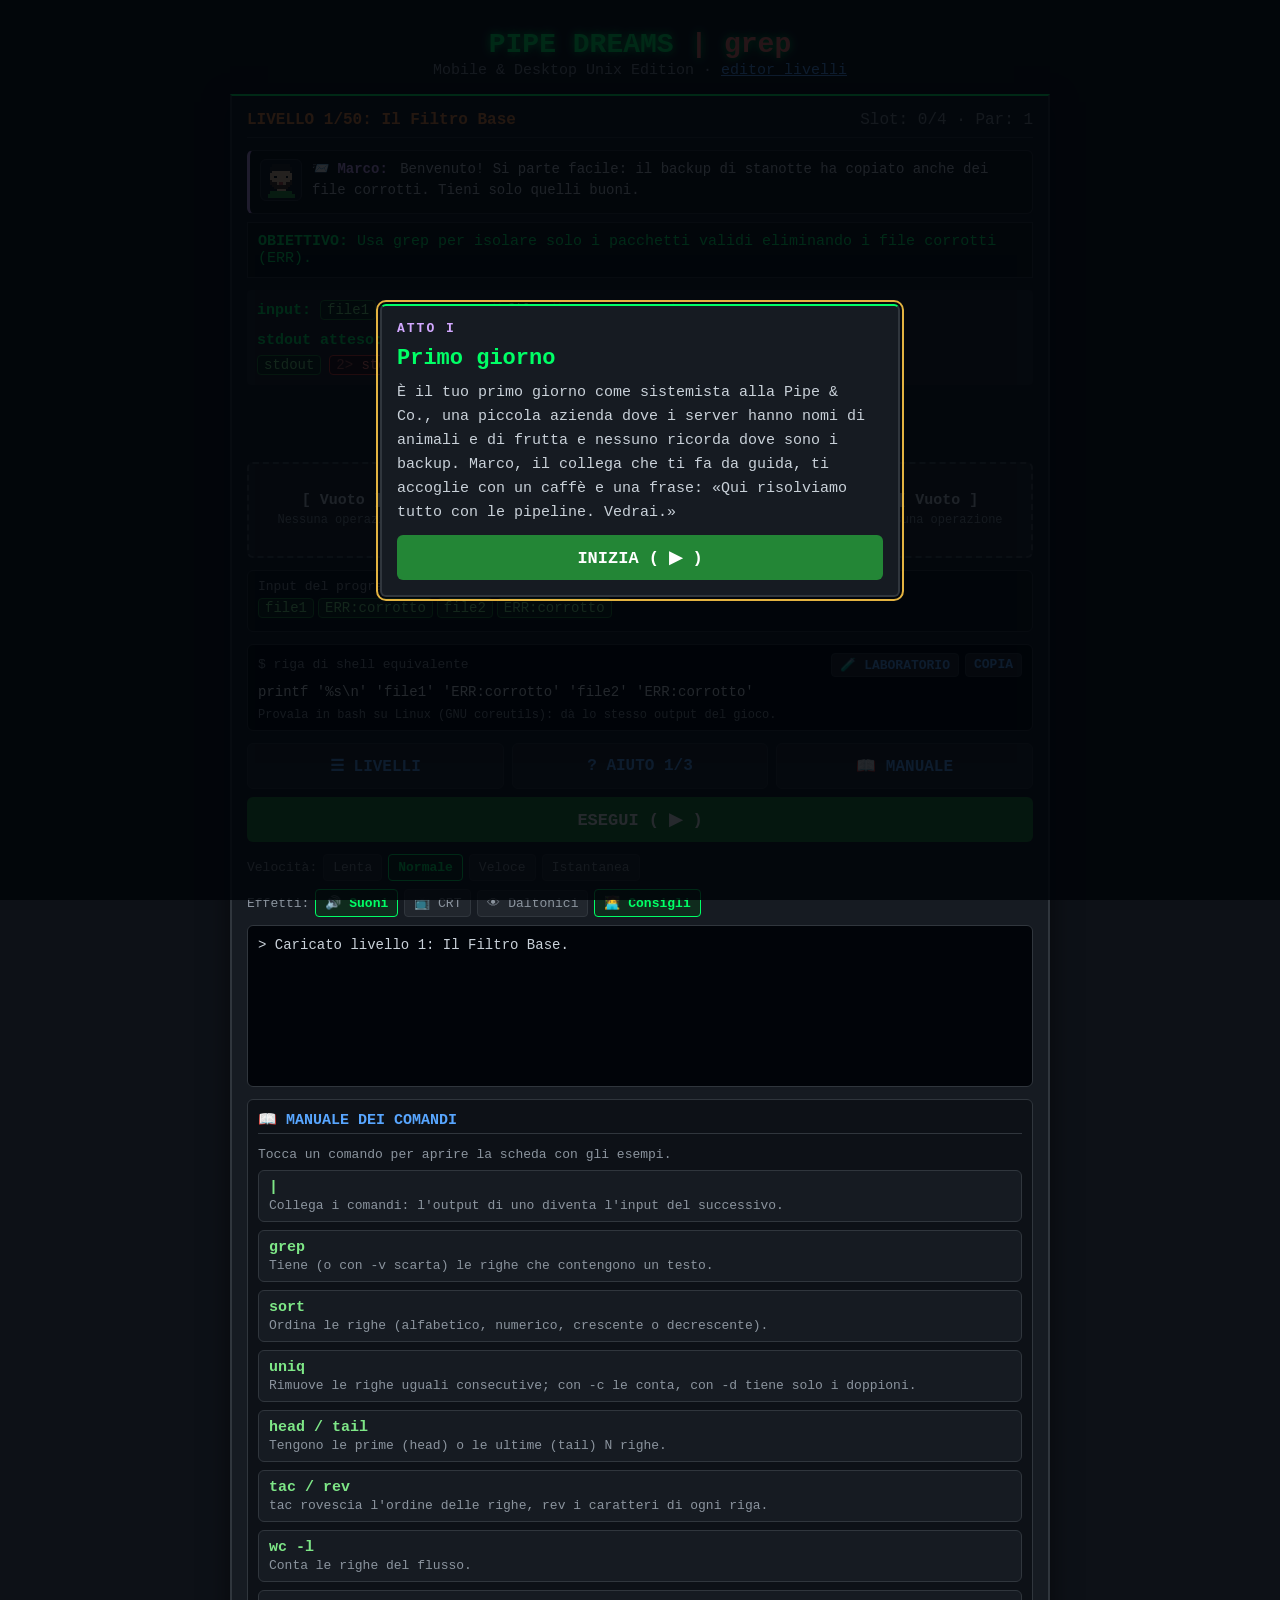
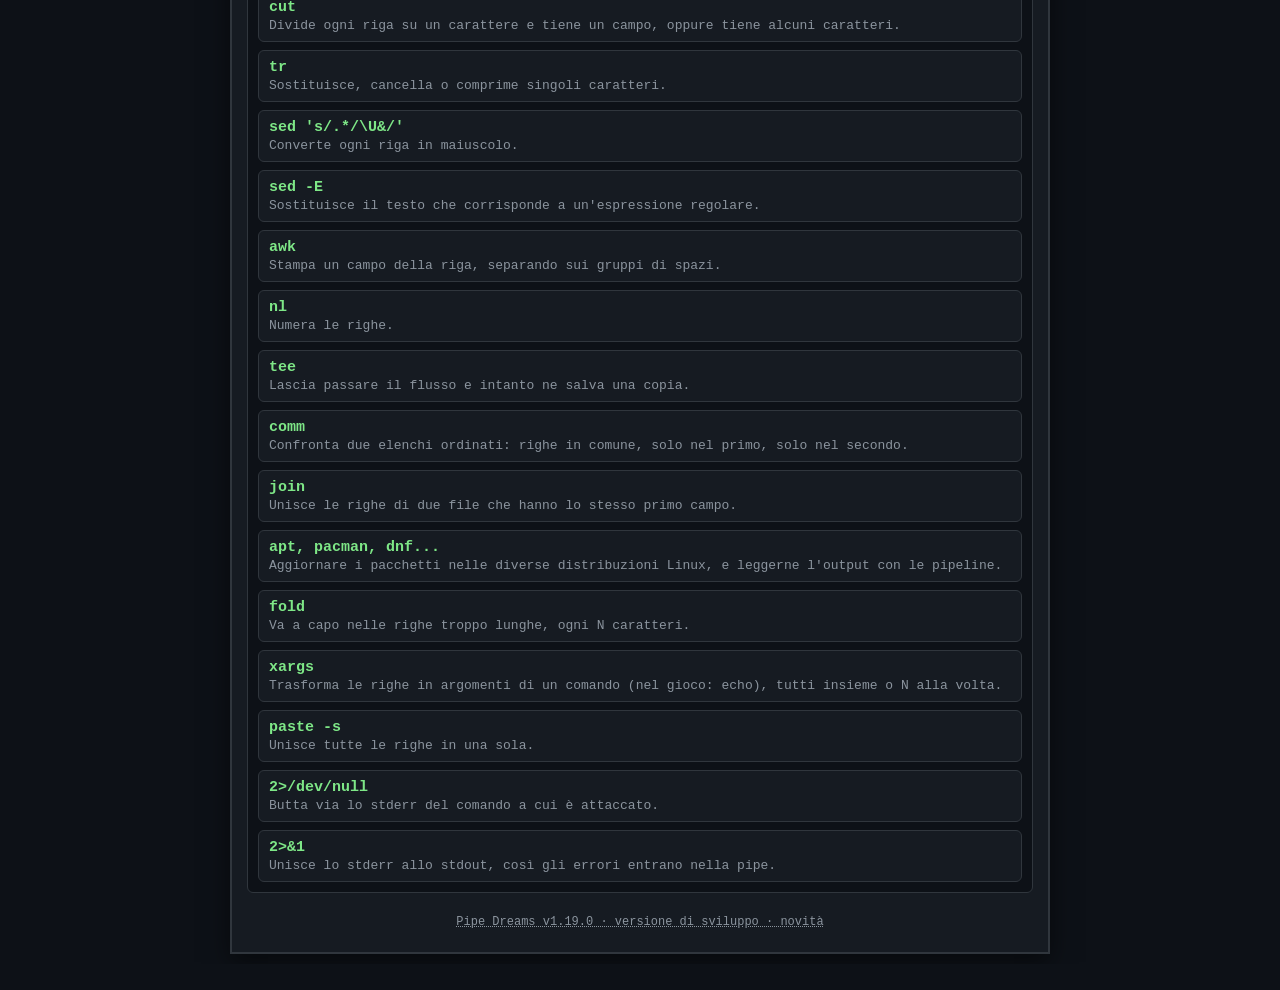
==== commit c2047b90: "Riga di shell «sul sistema vero» (v1.19.0) - nei livelli e negli enigmi con il comando di origine (s" ====
--- a/index.html
+++ b/index.html
@@ -114,13 +114,17 @@
         <div class="shell-box">
             <div class="shell-header">
                 <span>$ riga di shell equivalente</span>
+                <span class="shell-view" id="shell-view" role="group" aria-label="Quale riga di shell" hidden>
+                    <button class="btn-copy" data-view="riproducibile" aria-pressed="true" onclick="setShellView('riproducibile')" title="Con printf e l'input del livello: stesso output del gioco">riproducibile</button>
+                    <button class="btn-copy" data-view="real" aria-pressed="false" onclick="setShellView('real')" title="Il comando vero seguito dalla pipeline">sul sistema vero</button>
+                </span>
                 <span class="shell-actions">
                     <button class="btn-copy" id="btn-lab" onclick="openLevelInLab()">🧪 LABORATORIO</button>
                     <button class="btn-copy" id="btn-copy" onclick="copyShellLine()">COPIA</button>
                 </span>
             </div>
             <code id="shell-line"></code>
-            <div class="shell-note">Provala in bash su Linux (GNU coreutils): dà lo stesso output del gioco.</div>
+            <div class="shell-note" id="shell-note">Provala in bash su Linux (GNU coreutils): dà lo stesso output del gioco.</div>
         </div>
 
         <div class="action-buttons">
--- a/style.css
+++ b/style.css
@@ -1175,3 +1175,9 @@
     padding: 3px 8px; font-family: 'Courier New', Courier, monospace; font-size: 14px; cursor: pointer;
 }
 .man-ref:hover, .man-ref:focus-visible { border-color: #58a6ff; }
+
+/* Riga di shell: riproducibile o sul sistema vero */
+.shell-header { flex-wrap: wrap; gap: 6px; }
+.shell-view { display: inline-flex; gap: 4px; }
+.shell-view[hidden] { display: none; }
+.shell-view button[aria-pressed="true"] { background: #1f6feb; color: #fff; border-color: #1f6feb; }
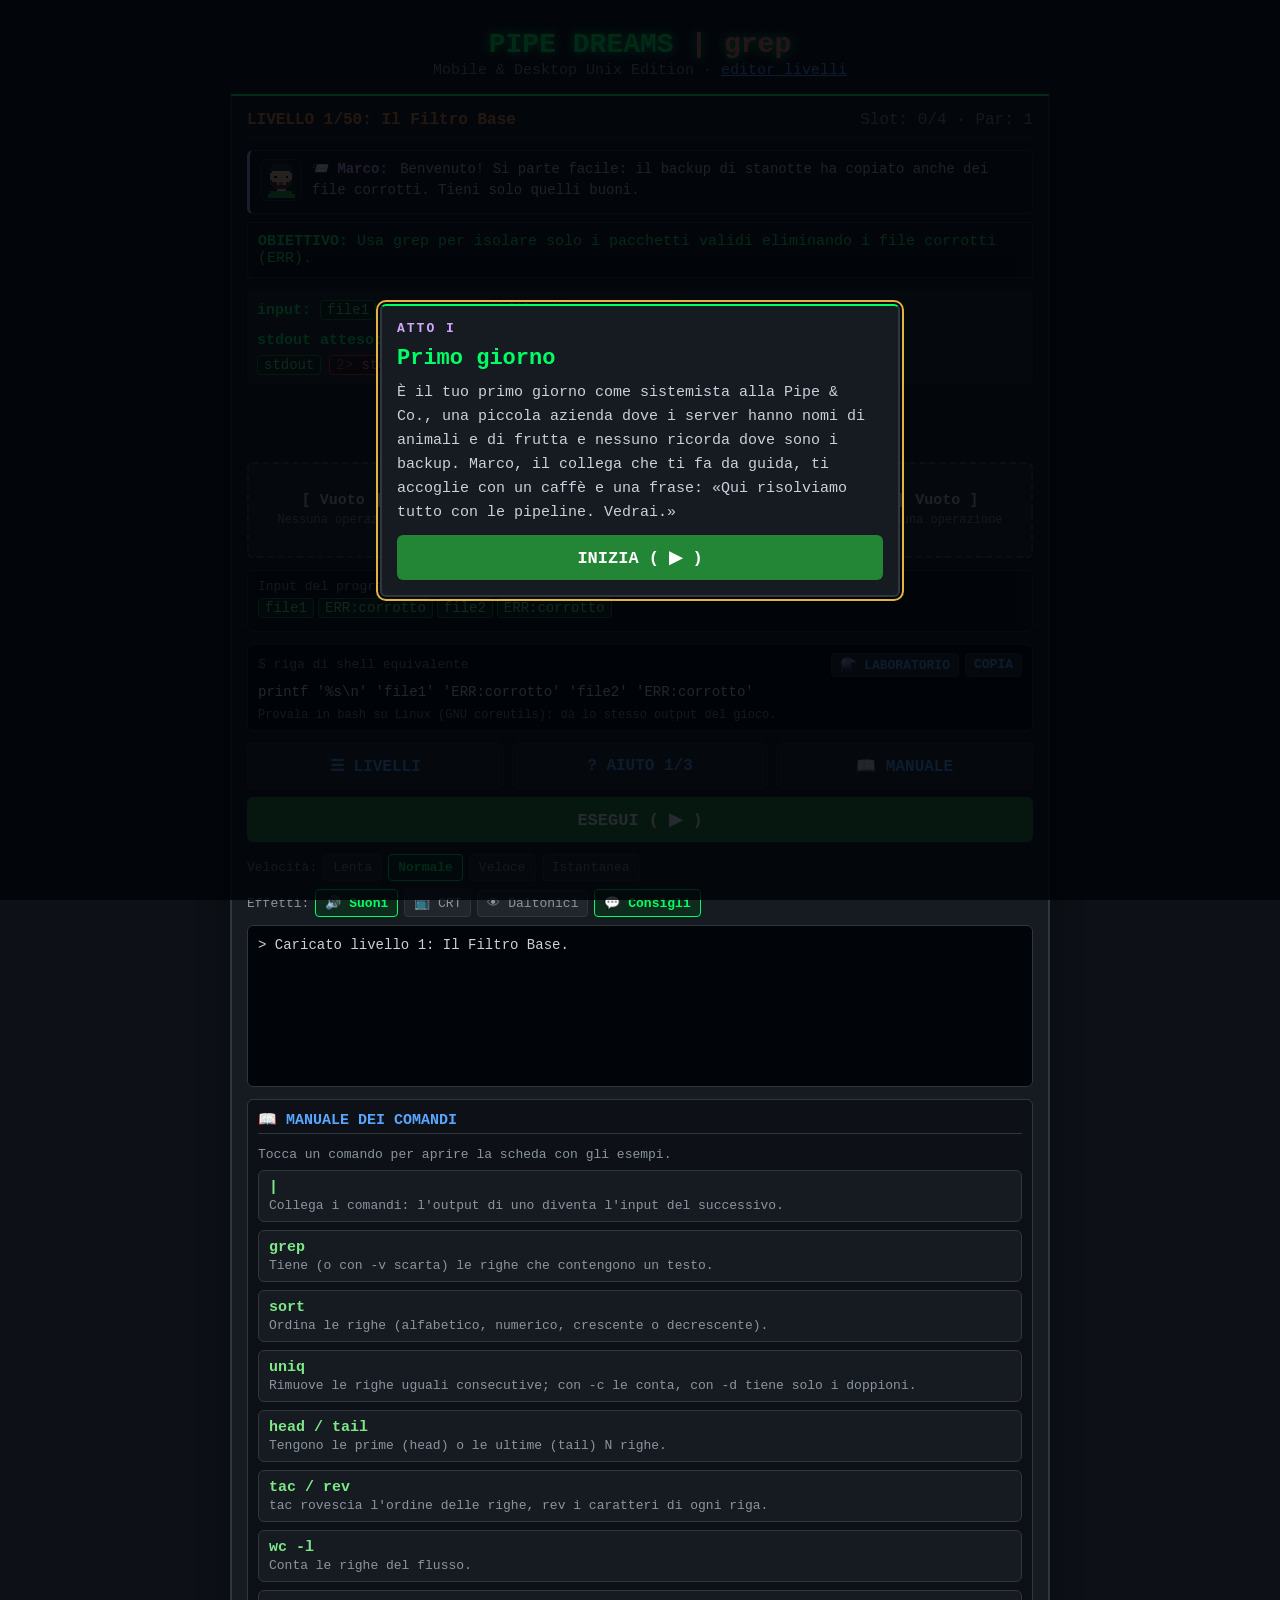
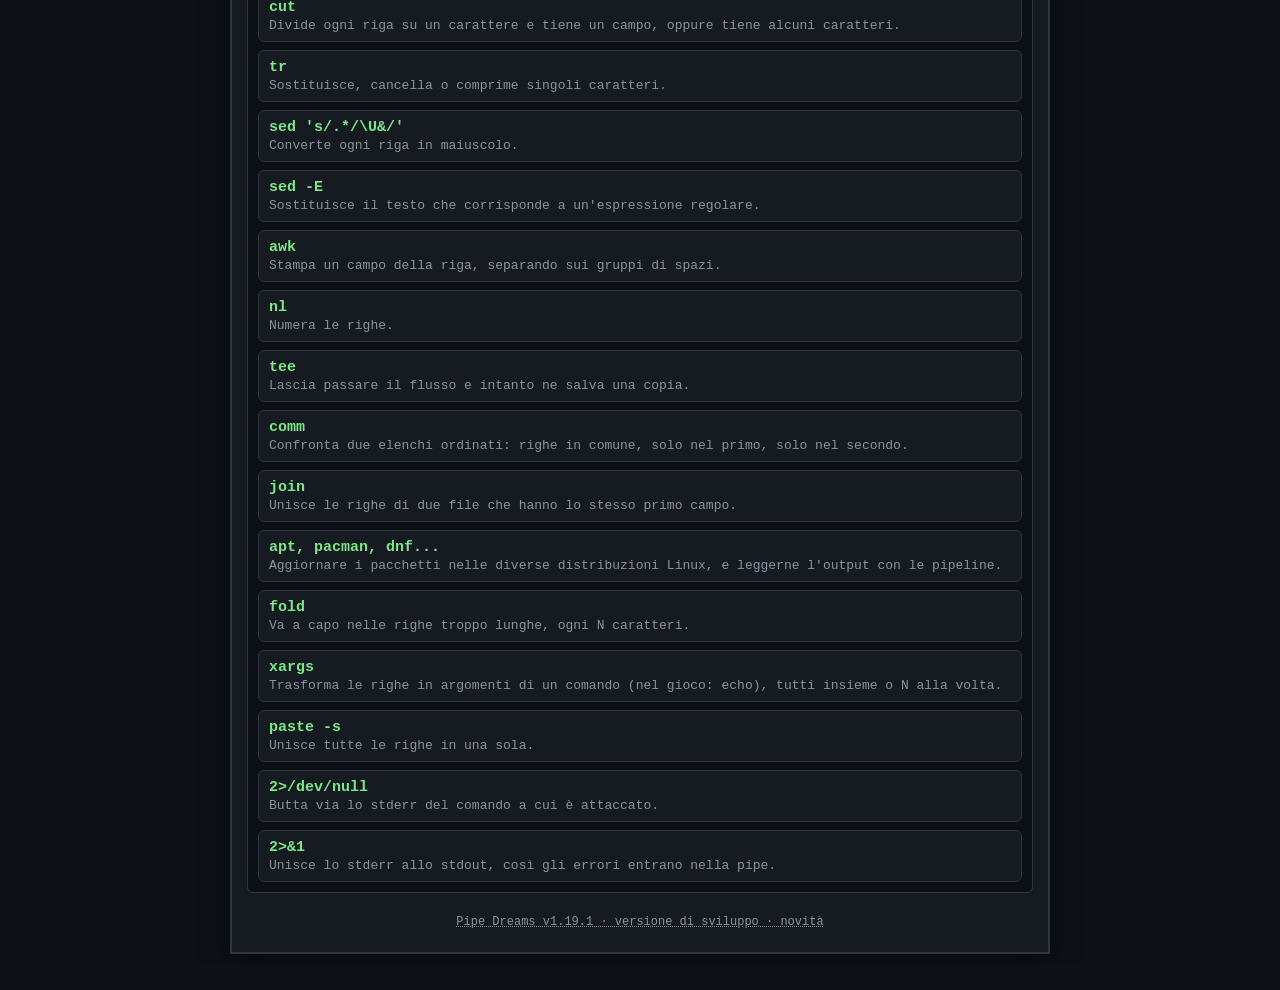
==== commit 6eee608f: "Emoji compatibili con macOS High Sierra (v1.19.1) High Sierra disegna solo le emoji fino alla versio" ====
--- a/index.html
+++ b/index.html
@@ -86,7 +86,7 @@
         </div>
 
         <div class="mode-toggle" id="mode-toggle" role="group" aria-label="Modo di inserimento" hidden>
-            <button data-mode="cells">🧩 Celle</button>
+            <button data-mode="cells">🔲 Celle</button>
             <button data-mode="terminal">⌨️ Terminale</button>
         </div>
         <p class="grid-hint" id="grid-hint">Tocca le celle per cambiare comando:</p>
@@ -119,7 +119,7 @@
                     <button class="btn-copy" data-view="real" aria-pressed="false" onclick="setShellView('real')" title="Il comando vero seguito dalla pipeline">sul sistema vero</button>
                 </span>
                 <span class="shell-actions">
-                    <button class="btn-copy" id="btn-lab" onclick="openLevelInLab()">🧪 LABORATORIO</button>
+                    <button class="btn-copy" id="btn-lab" onclick="openLevelInLab()">⚗️ LABORATORIO</button>
                     <button class="btn-copy" id="btn-copy" onclick="copyShellLine()">COPIA</button>
                 </span>
             </div>
@@ -146,7 +146,7 @@
             <button id="btn-sound" onclick="toggleSetting('sound')">🔊 Suoni</button>
             <button id="btn-crt" onclick="toggleSetting('crt')">📺 CRT</button>
             <button id="btn-cvd" onclick="toggleSetting('cvd')" title="Blu e arancione al posto di verde e rosso">👁 Daltonici</button>
-            <button id="btn-advisor" onclick="toggleSetting('advisor')" title="Un personaggio ti dà un consiglio dopo qualche tentativo sbagliato">🧑‍💻 Consigli</button>
+            <button id="btn-advisor" onclick="toggleSetting('advisor')" title="Un personaggio ti dà un consiglio dopo qualche tentativo sbagliato">💬 Consigli</button>
         </div>
 
         <div id="console" role="log" aria-live="polite" aria-label="Console">> Pronto. Tocca una cella e premi Esegui.</div>
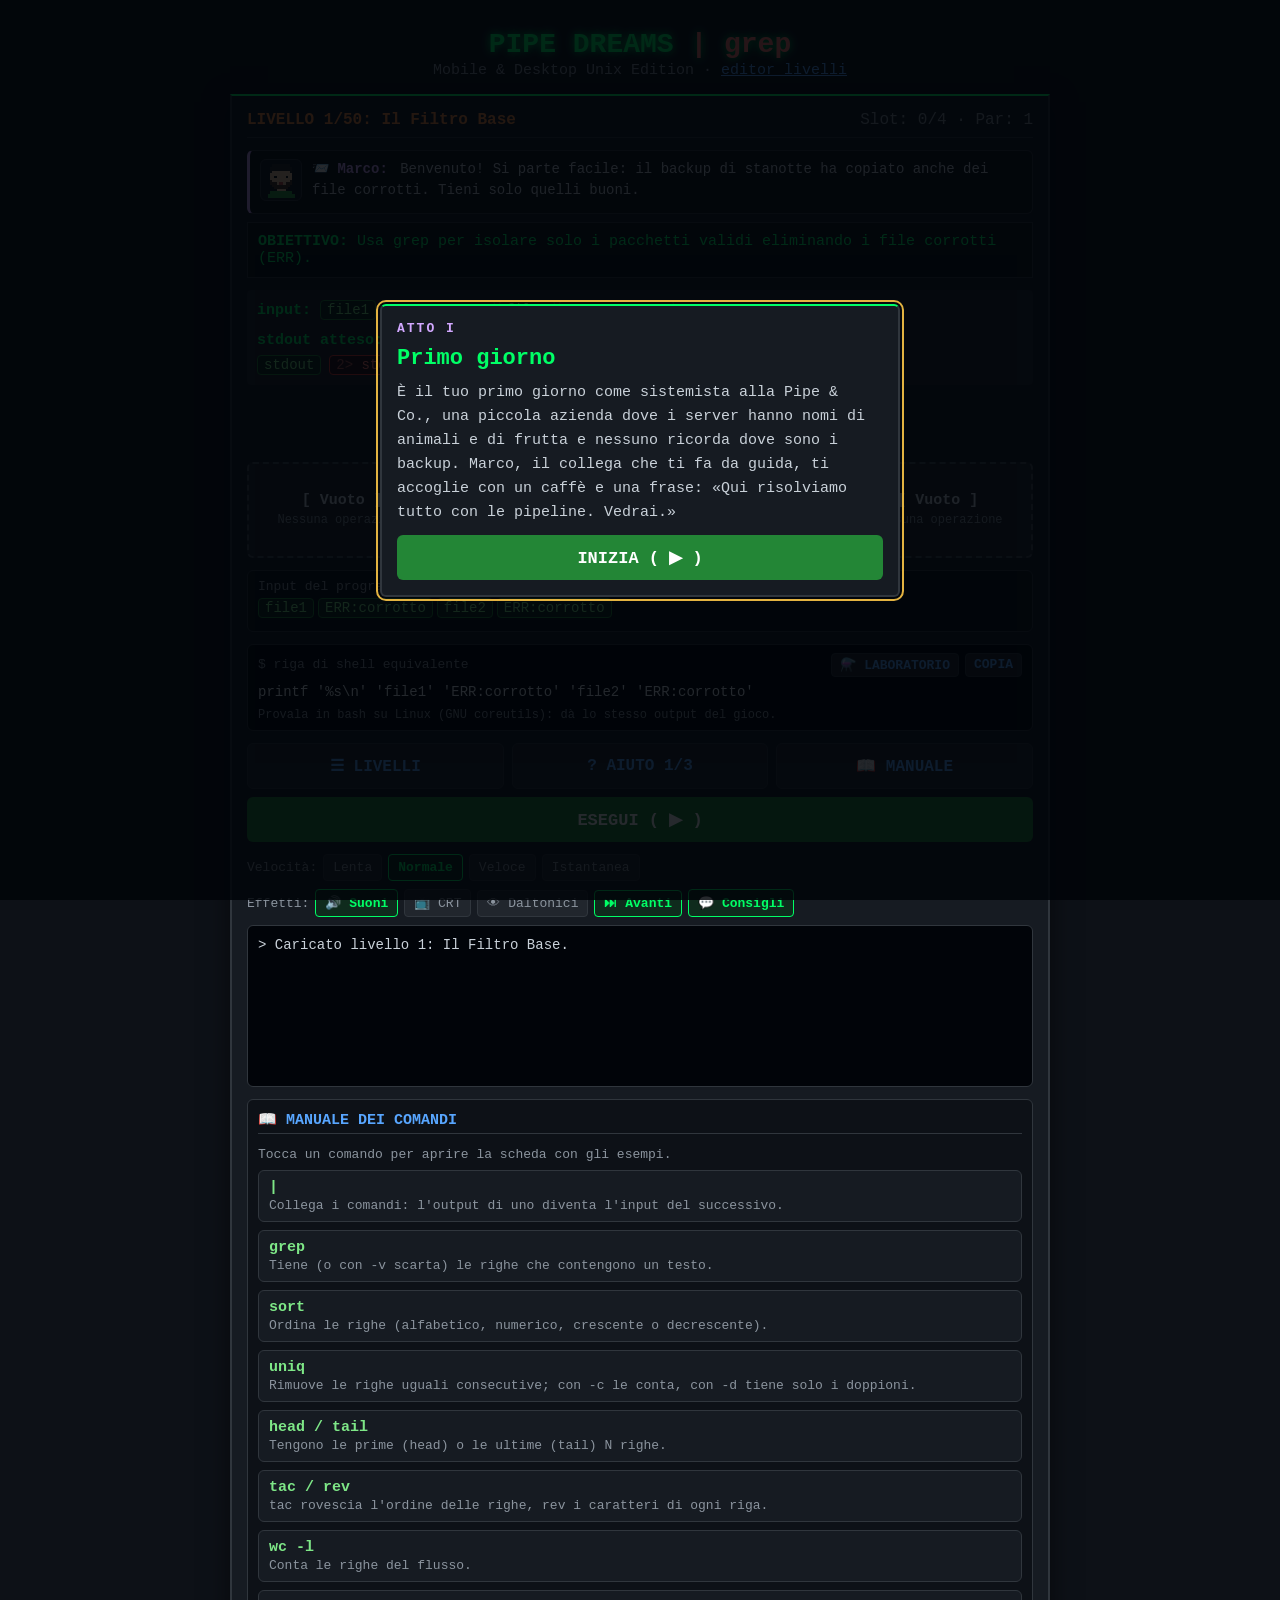
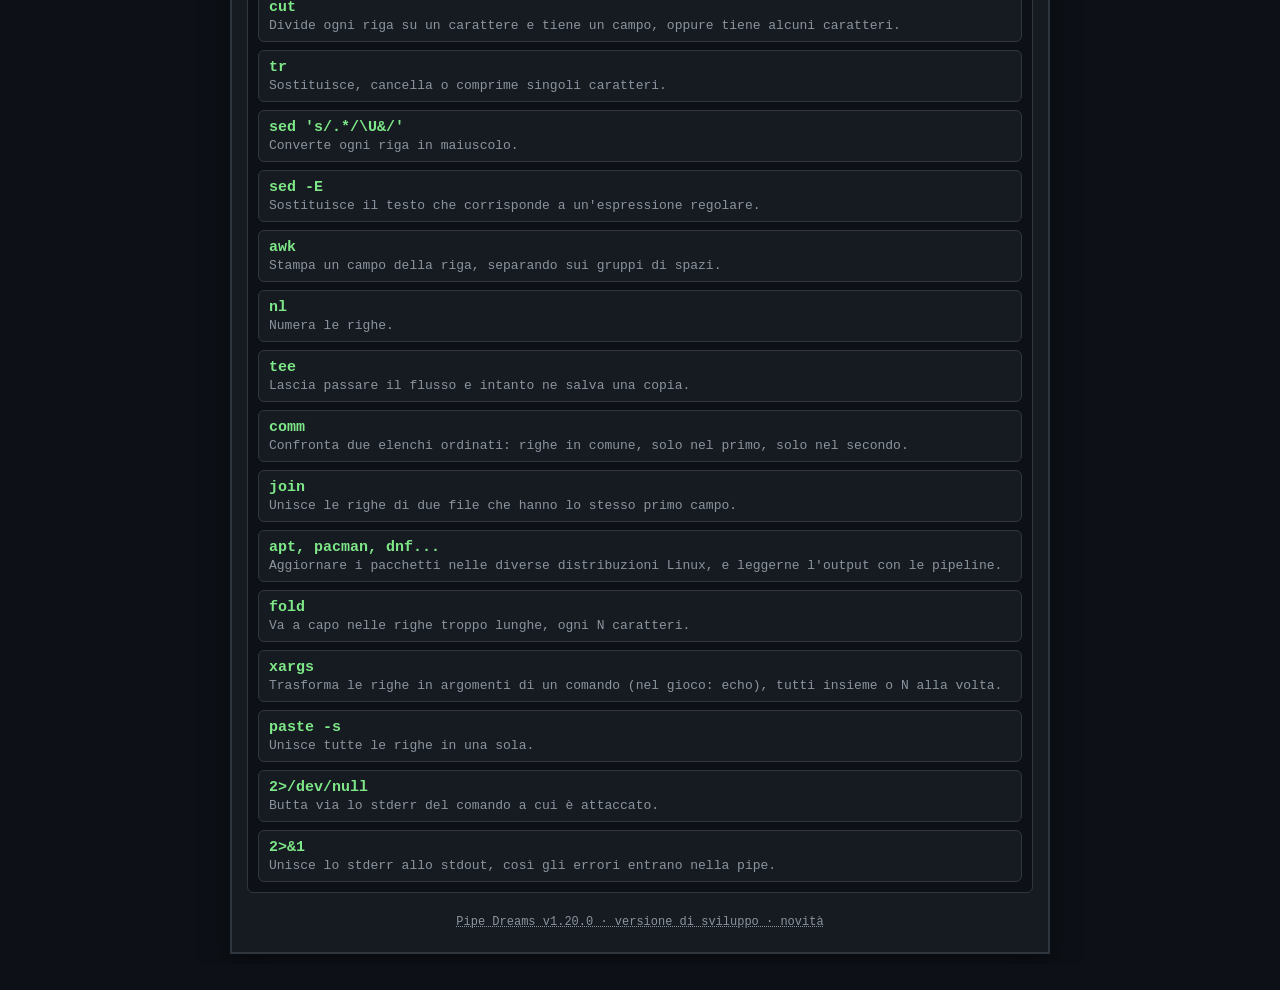
==== commit c8b693fb: "Avanti automatico attivabile e disattivabile (v1.20.0) - interruttore «⏭ Avanti» sotto Effetti (acce" ====
--- a/index.html
+++ b/index.html
@@ -132,6 +132,7 @@
             <button class="btn-hint" id="btn-hint" onclick="showHint()">? AIUTO 1/3</button>
             <button class="btn-hint" onclick="openManual()">📖 MANUALE</button>
             <button class="btn-run" id="btn-run" onclick="runPipeline()">ESEGUI ( ▶ )</button>
+            <button class="btn-next" id="btn-next" onclick="goToNext()" hidden>PROSSIMO LIVELLO ▶</button>
         </div>
 
         <div class="speed-control" id="speed-control" role="group" aria-label="Velocità dell'animazione">
@@ -146,6 +147,7 @@
             <button id="btn-sound" onclick="toggleSetting('sound')">🔊 Suoni</button>
             <button id="btn-crt" onclick="toggleSetting('crt')">📺 CRT</button>
             <button id="btn-cvd" onclick="toggleSetting('cvd')" title="Blu e arancione al posto di verde e rosso">👁 Daltonici</button>
+            <button id="btn-autonext" onclick="toggleSetting('autoNext')" title="Dopo una vittoria passa da solo al livello successivo; spento, resti sul livello risolto">⏭ Avanti</button>
             <button id="btn-advisor" onclick="toggleSetting('advisor')" title="Un personaggio ti dà un consiglio dopo qualche tentativo sbagliato">💬 Consigli</button>
         </div>
 
--- a/style.css
+++ b/style.css
@@ -425,6 +425,20 @@
 }
 
 .action-buttons .btn-run { grid-column: 1 / -1; }
+.btn-next {
+    grid-column: 1 / -1;
+    background: #1f6feb;
+    color: #ffffff;
+    border: none;
+    padding: 12px 15px;
+    font-weight: bold;
+    font-family: 'Courier New', Courier, monospace;
+    font-size: 17px;
+    border-radius: 6px;
+    cursor: pointer;
+}
+.btn-next[hidden] { display: none; }
+.btn-next:hover, .btn-next:focus-visible { background: #388bfd; }
 
 /* Manuale dei comandi */
 .manual-hint { color: #8b949e; font-size: 13px; margin: 0 0 8px 0; }
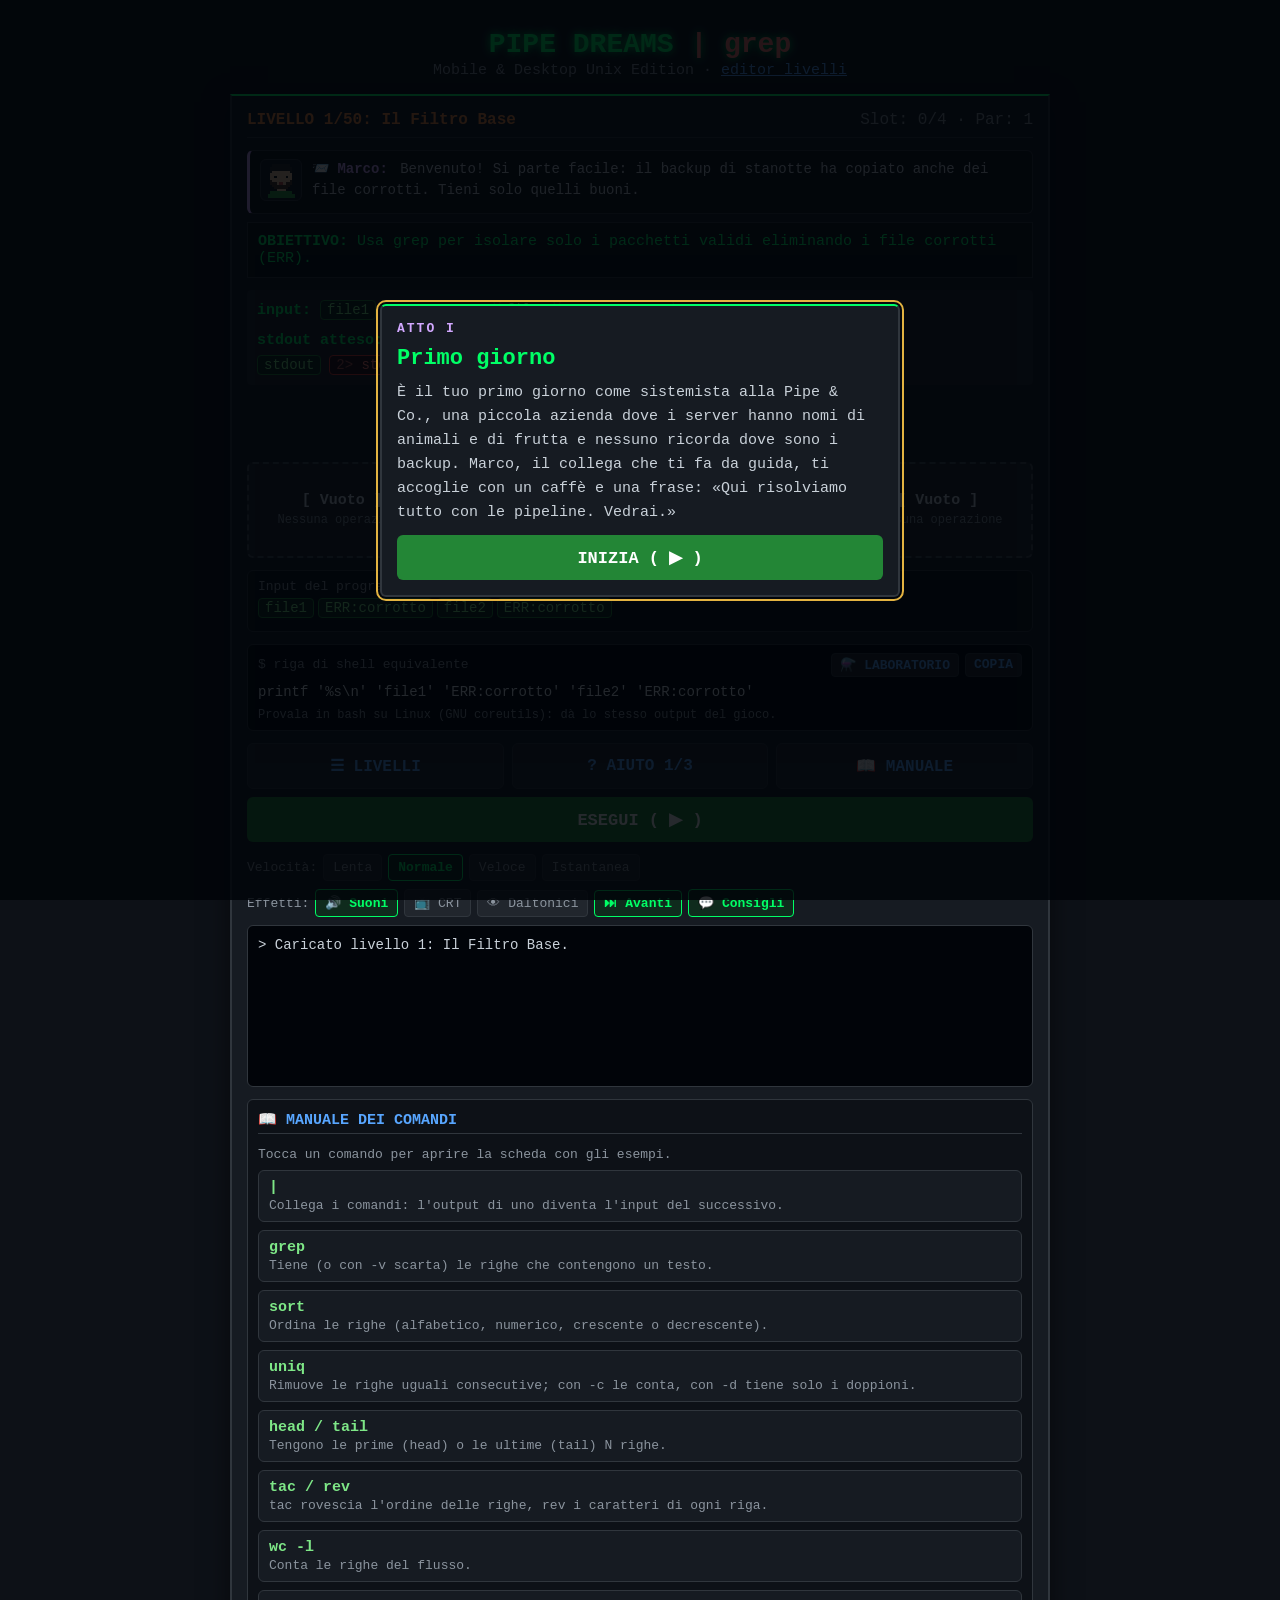
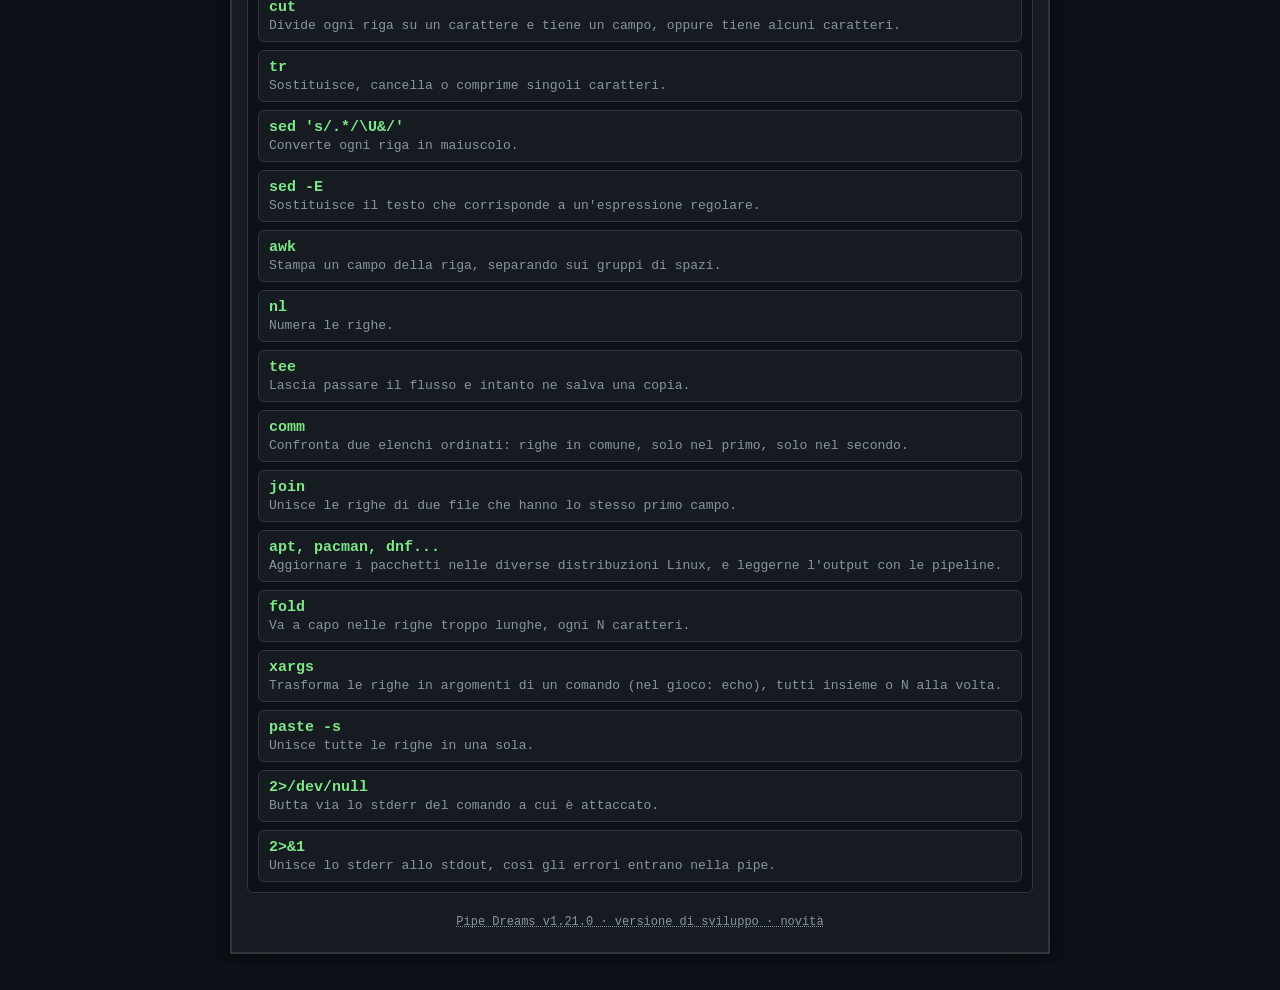
==== commit 8e3e9983: "Il Tutor: il livello risolto spiegato passo passo (v1.21.0) - tutor.js (solo logica): per ogni coman" ====
--- a/index.html
+++ b/index.html
@@ -132,6 +132,7 @@
             <button class="btn-hint" id="btn-hint" onclick="showHint()">? AIUTO 1/3</button>
             <button class="btn-hint" onclick="openManual()">📖 MANUALE</button>
             <button class="btn-run" id="btn-run" onclick="runPipeline()">ESEGUI ( ▶ )</button>
+            <button class="btn-tutor" id="btn-tutor" onclick="openTutorFromLevel()" hidden>🎓 TUTOR: il livello spiegato passo passo</button>
             <button class="btn-next" id="btn-next" onclick="goToNext()" hidden>PROSSIMO LIVELLO ▶</button>
         </div>
 
@@ -304,6 +305,22 @@
     </div>
 
     <div class="toast" id="toast" role="status" aria-live="polite" hidden></div>
+
+    <!-- TUTOR -->
+    <div class="menu-overlay" id="tutor-overlay" hidden onclick="if (event.target === this) closeTutor()">
+        <div class="menu-panel tutor-panel" role="dialog" aria-modal="true" aria-labelledby="tutor-title" tabindex="-1">
+            <div class="menu-header">
+                <h2 id="tutor-title">🎓 TUTOR</h2>
+                <button class="menu-close" onclick="closeTutor()" aria-label="Chiudi">✕</button>
+            </div>
+            <div id="tutor-body" aria-live="polite"></div>
+            <div class="tutor-nav">
+                <button class="btn-copy" id="tutor-prev">◀ Indietro</button>
+                <span id="tutor-pos"></span>
+                <button class="btn-copy" id="tutor-next">Avanti ▶</button>
+            </div>
+        </div>
+    </div>
 
     <!-- MANUALE -->
     <div class="menu-overlay" id="manual-overlay" hidden onclick="if (event.target === this) closeManual()">
@@ -339,6 +356,7 @@
     <script src="training.js"></script>
     <script src="tutorial.js"></script>
     <script src="advisor.js"></script>
+    <script src="tutor.js"></script>
     <script src="community.js"></script>
     <script src="gallery.js"></script>
     <script src="stories.js"></script>
@@ -347,6 +365,7 @@
     <script src="manual-view.js"></script>
     <script src="manpage.js"></script>
     <script src="terminal-keys.js"></script>
+    <script src="tutor-view.js"></script>
     <script src="lab.js"></script>
     <script src="a11y.js"></script>
 </body>
--- a/style.css
+++ b/style.css
@@ -1195,3 +1195,60 @@
 .shell-view { display: inline-flex; gap: 4px; }
 .shell-view[hidden] { display: none; }
 .shell-view button[aria-pressed="true"] { background: #1f6feb; color: #fff; border-color: #1f6feb; }
+
+/* Tutor */
+.btn-tutor {
+    grid-column: 1 / -1;
+    background: #21262d;
+    color: #e3b341;
+    border: 1px solid #e3b341;
+    padding: 10px 12px;
+    font-weight: bold;
+    font-family: 'Courier New', Courier, monospace;
+    font-size: 15px;
+    border-radius: 6px;
+    cursor: pointer;
+}
+.btn-tutor[hidden] { display: none; }
+.btn-tutor:hover, .btn-tutor:focus-visible { background: #2d333b; }
+.menu-row { display: flex; gap: 6px; align-items: stretch; }
+.menu-row .menu-level { flex: 1; min-width: 0; }
+.menu-tutor {
+    flex: 0 0 auto;
+    background: #21262d;
+    border: 1px solid #30363d;
+    border-radius: 6px;
+    font-size: 18px;
+    padding: 0 10px;
+    cursor: pointer;
+}
+.menu-tutor:hover, .menu-tutor:focus-visible { border-color: #e3b341; }
+.tutor-panel { display: flex; flex-direction: column; }
+#tutor-body { color: #c9d1d9; font-size: 14px; line-height: 1.5; overflow-wrap: anywhere; }
+.tutor-heading { color: #58a6ff; font-size: 15px; margin: 4px 0 6px 0; }
+.tutor-heading code { color: #7ee787; }
+.tutor-text { margin: 0 0 8px 0; }
+.tutor-hint { margin: 10px 0 0 0; color: #8b949e; font-size: 13px; }
+.tutor-insight { margin: 8px 0; padding: 8px 10px; border-left: 3px solid #e3b341; background: #161b22; }
+.tutor-why { margin: 10px 0 6px 0; padding: 8px 10px; border-left: 3px solid #58a6ff; background: #161b22; }
+.tutor-options { margin: 0 0 8px 0; display: grid; grid-template-columns: max-content 1fr; gap: 2px 10px; }
+.tutor-options dt { color: #7ee787; font-weight: bold; font-family: 'Courier New', Courier, monospace; }
+.tutor-options dd { margin: 0; }
+.tutor-row { display: flex; flex-wrap: wrap; align-items: baseline; gap: 4px 8px; margin: 6px 0; }
+.tutor-label { color: #8b949e; font-size: 13px; min-width: 7ch; }
+.tutor-pipeline { color: #7ee787; white-space: pre-wrap; }
+.tutor-more { color: #8b949e; font-size: 13px; margin-left: 4px; }
+.tutor-list { margin: 0; padding-left: 20px; }
+.chip.tutor-diff { outline: 2px solid #e3b341; outline-offset: -1px; }
+.tutor-nav {
+    display: flex;
+    justify-content: space-between;
+    align-items: center;
+    gap: 8px;
+    margin-top: 12px;
+    padding-top: 10px;
+    border-top: 1px solid #30363d;
+    color: #8b949e;
+    font-size: 13px;
+}
+.tutor-nav button:disabled { opacity: 0.5; cursor: default; }
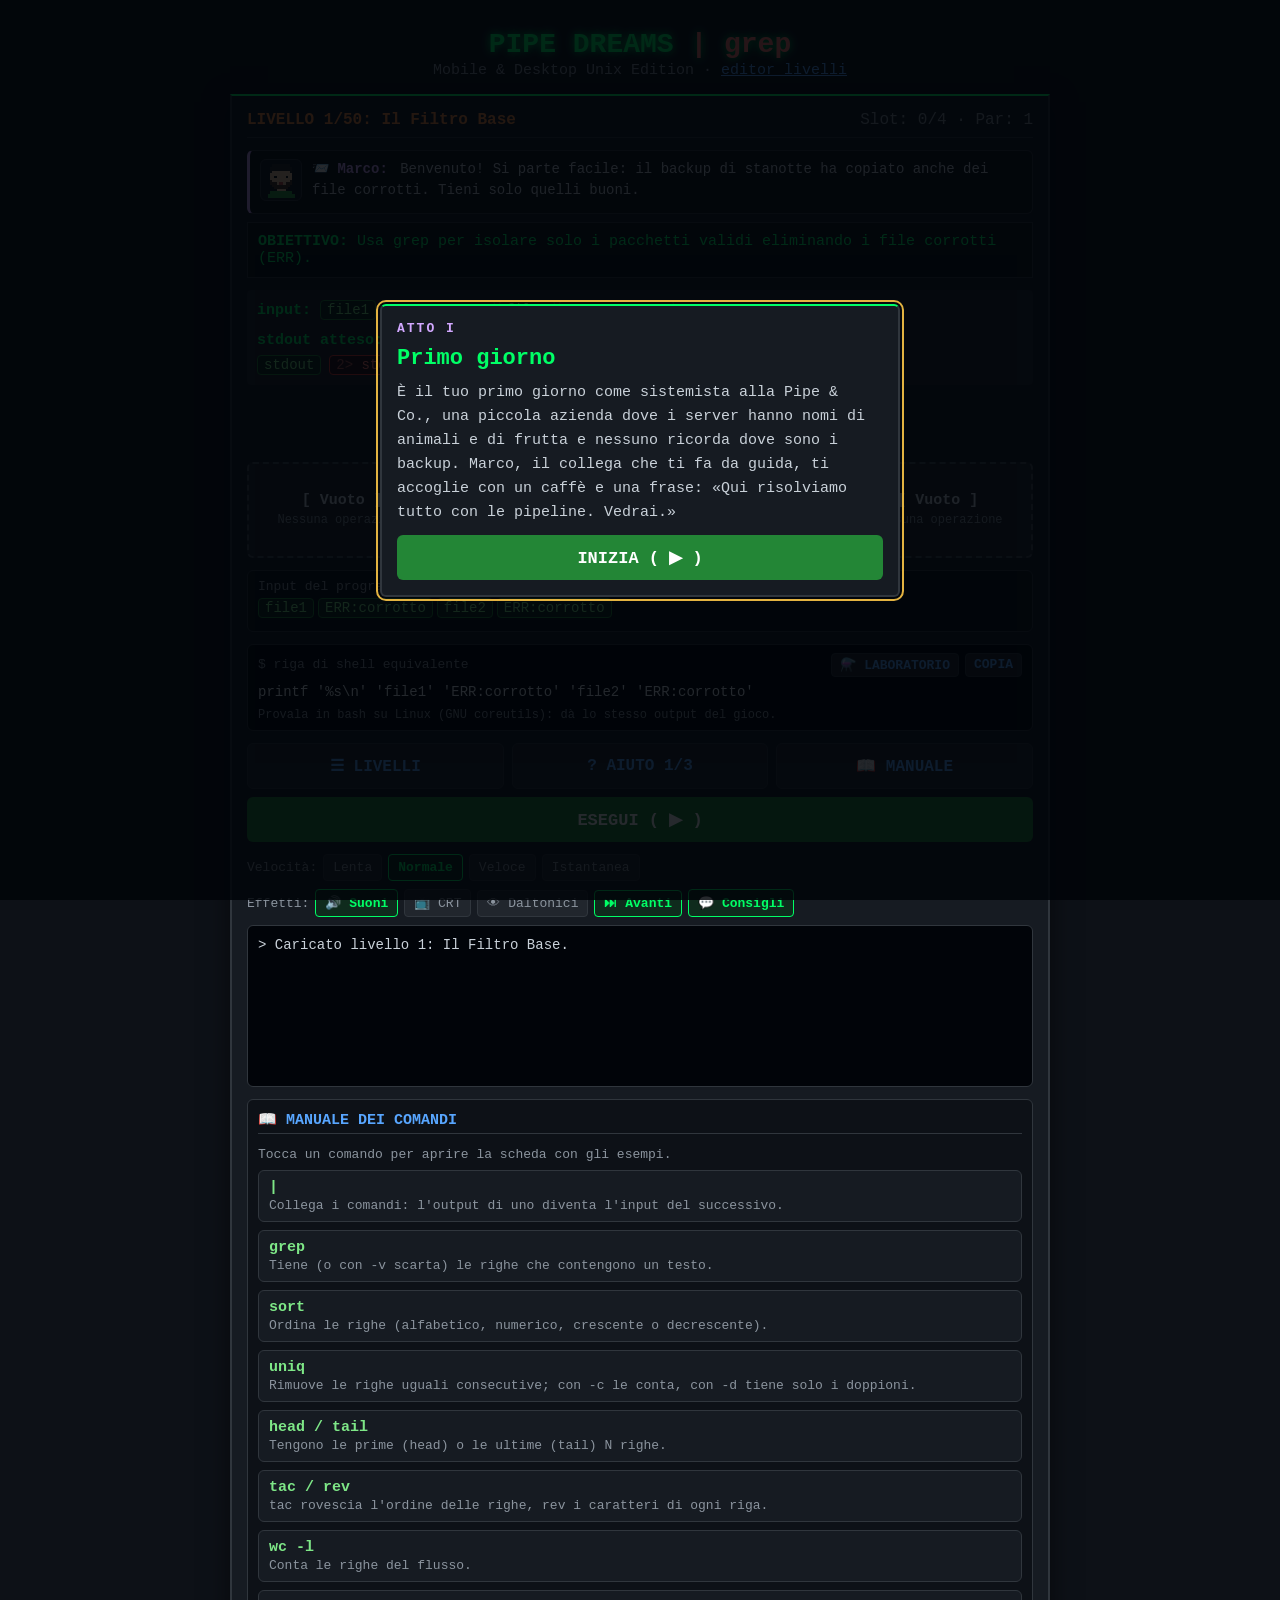
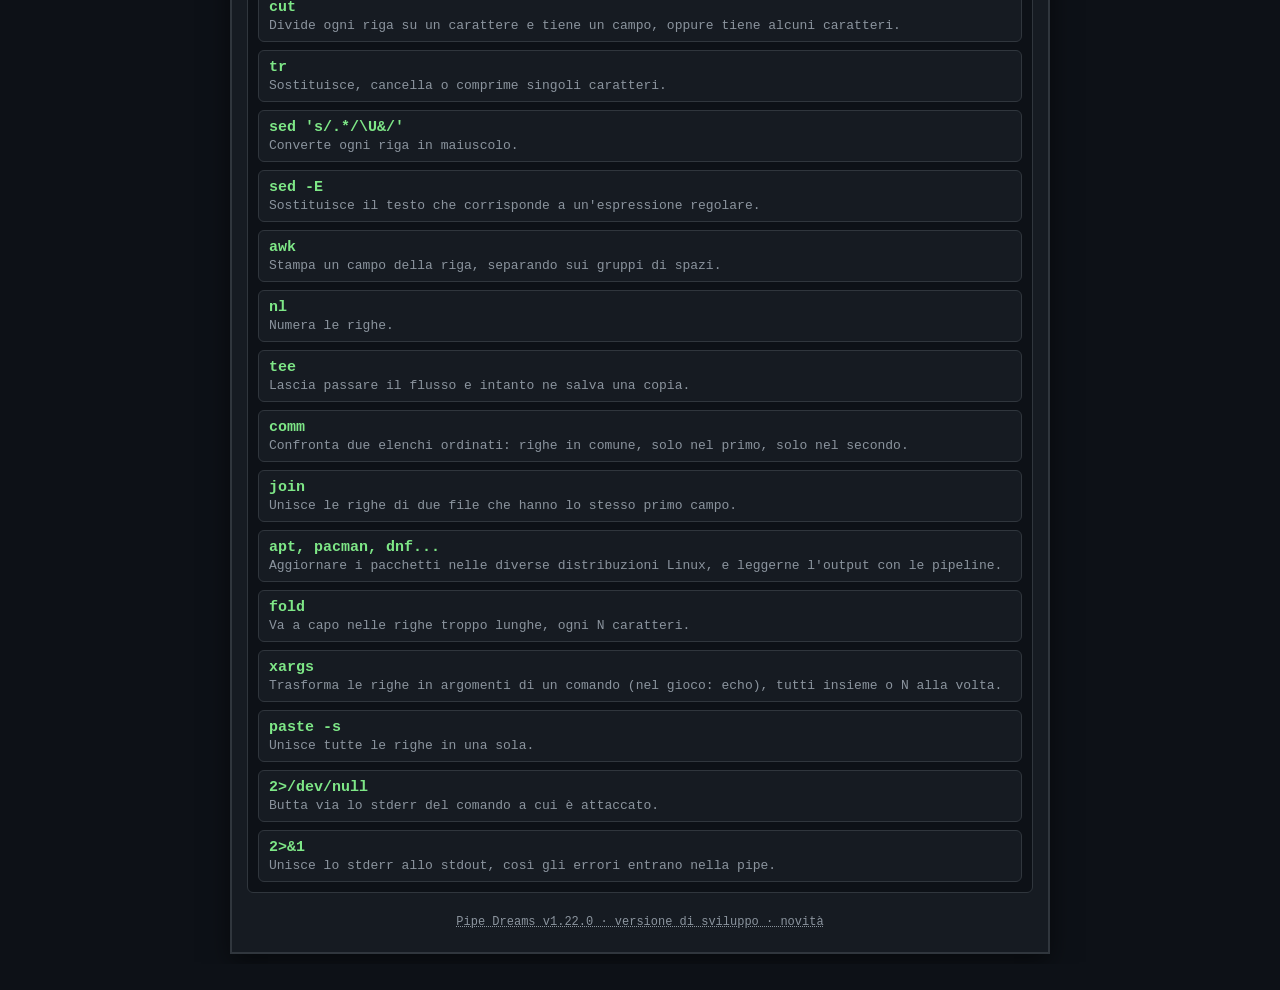
==== commit bd879b52: "Sezione Certificazioni LPI con le lezioni in italiano (v1.22.0) - lpi.js: 61 obiettivi di LPIC-1 (10" ====
--- a/index.html
+++ b/index.html
@@ -190,6 +190,7 @@
             <button class="menu-daily menu-training" id="menu-training" onclick="openTrainingMenu()">🎯 Allenamento</button>
             <button class="menu-daily menu-gallery" id="menu-gallery" onclick="openGallery()">🌍 Livelli della community</button>
             <button class="menu-daily menu-stories" id="menu-stories" onclick="openStories()">📚 Casi a puntate</button>
+            <button class="menu-daily menu-lpi" id="menu-lpi" onclick="openLpi()">📘 Certificazioni LPI · lezioni in italiano</button>
             <button class="menu-stats" onclick="openAchievements()">🏆 Obiettivi e statistiche</button>
             <div class="menu-total" id="menu-total"></div>
             <div class="menu-list" id="menu-list"></div>
@@ -305,6 +306,22 @@
     </div>
 
     <div class="toast" id="toast" role="status" aria-live="polite" hidden></div>
+
+    <!-- LPI -->
+    <div class="menu-overlay" id="lpi-overlay" hidden onclick="if (event.target === this) closeLpi()">
+        <div class="menu-panel lpi-panel" role="dialog" aria-modal="true" aria-labelledby="lpi-title" tabindex="-1">
+            <div class="menu-header">
+                <h2 id="lpi-title">📘 CERTIFICAZIONI LPI</h2>
+                <button class="menu-close" onclick="closeLpi()" aria-label="Chiudi">✕</button>
+            </div>
+            <div class="lpi-tabs" id="lpi-tabs" role="tablist" aria-label="Esame">
+                <button role="tab" id="lpi-tab-101" aria-controls="lpi-body" data-exam="101-500">LPIC-1 · 101</button>
+                <button role="tab" id="lpi-tab-102" aria-controls="lpi-body" data-exam="102-500">LPIC-1 · 102</button>
+                <button role="tab" id="lpi-tab-le" aria-controls="lpi-body" data-exam="010-160">Linux Essentials</button>
+            </div>
+            <div id="lpi-body" role="tabpanel" aria-label="Obiettivi dell'esame"></div>
+        </div>
+    </div>
 
     <!-- TUTOR -->
     <div class="menu-overlay" id="tutor-overlay" hidden onclick="if (event.target === this) closeTutor()">
@@ -366,6 +383,8 @@
     <script src="manpage.js"></script>
     <script src="terminal-keys.js"></script>
     <script src="tutor-view.js"></script>
+    <script src="lpi.js"></script>
+    <script src="lpi-view.js"></script>
     <script src="lab.js"></script>
     <script src="a11y.js"></script>
 </body>
--- a/style.css
+++ b/style.css
@@ -1252,3 +1252,52 @@
     font-size: 13px;
 }
 .tutor-nav button:disabled { opacity: 0.5; cursor: default; }
+
+/* Sezione LPI */
+.menu-lpi { background: #0d2240; border-color: #1f6feb; color: #79c0ff; }
+.lpi-tabs { display: flex; flex-wrap: wrap; gap: 6px; margin-bottom: 10px; }
+.lpi-tabs button {
+    flex: 1 1 auto;
+    background: #21262d;
+    color: #c9d1d9;
+    border: 1px solid #30363d;
+    border-radius: 6px;
+    padding: 6px 10px;
+    font-family: 'Courier New', Courier, monospace;
+    font-size: 14px;
+    cursor: pointer;
+}
+.lpi-tabs button.active { background: #1f6feb; border-color: #1f6feb; color: #fff; font-weight: bold; }
+#lpi-body { color: #c9d1d9; font-size: 14px; line-height: 1.5; overflow-wrap: anywhere; }
+.lpi-intro, .lpi-summary { margin: 0 0 8px 0; }
+.lpi-summary { color: #e3b341; }
+.lpi-link { color: #58a6ff; }
+.lpi-objective { border: 1px solid #30363d; border-radius: 6px; padding: 8px 10px; margin: 8px 0; background: #161b22; }
+.lpi-objective.lpi-highlight { border-color: #e3b341; box-shadow: 0 0 0 1px #e3b341; }
+.lpi-objective-head { display: flex; justify-content: space-between; align-items: baseline; gap: 8px; flex-wrap: wrap; }
+.lpi-objective-title { margin: 0; font-size: 14px; color: #f0f6fc; }
+.lpi-objective-id { color: #79c0ff; font-family: 'Courier New', Courier, monospace; }
+.lpi-weight { color: #8b949e; font-size: 13px; white-space: nowrap; }
+.lpi-actions { display: flex; flex-wrap: wrap; align-items: center; gap: 6px 14px; margin: 6px 0; }
+.lpi-studied { color: #c9d1d9; cursor: pointer; }
+.lpi-terms { display: flex; flex-wrap: wrap; gap: 4px; margin: 6px 0; }
+.lpi-term { font-family: 'Courier New', Courier, monospace; font-size: 13px; color: #8b949e; border: 1px solid #30363d; border-radius: 4px; padding: 0 5px; }
+.lpi-term.in-game { color: #7ee787; border-color: #238636; }
+.lpi-note { margin: 6px 0; color: #c9d1d9; font-size: 13px; }
+.lpi-train { display: flex; flex-wrap: wrap; align-items: center; gap: 6px; margin-top: 6px; }
+.lpi-train-label { color: #8b949e; font-size: 13px; }
+.lpi-level {
+    background: #21262d;
+    color: #c9d1d9;
+    border: 1px solid #30363d;
+    border-radius: 6px;
+    padding: 3px 8px;
+    font-family: 'Courier New', Courier, monospace;
+    font-size: 13px;
+    cursor: pointer;
+}
+.lpi-level:hover:not(:disabled), .lpi-level:focus-visible { border-color: #58a6ff; }
+.lpi-level:disabled { color: #8b949e; cursor: default; }
+.lpi-topic { color: #e3b341; }
+.lpi-source { margin-top: 12px; color: #8b949e; font-size: 12px; }
+.tutor-links { display: flex; flex-wrap: wrap; gap: 6px; }
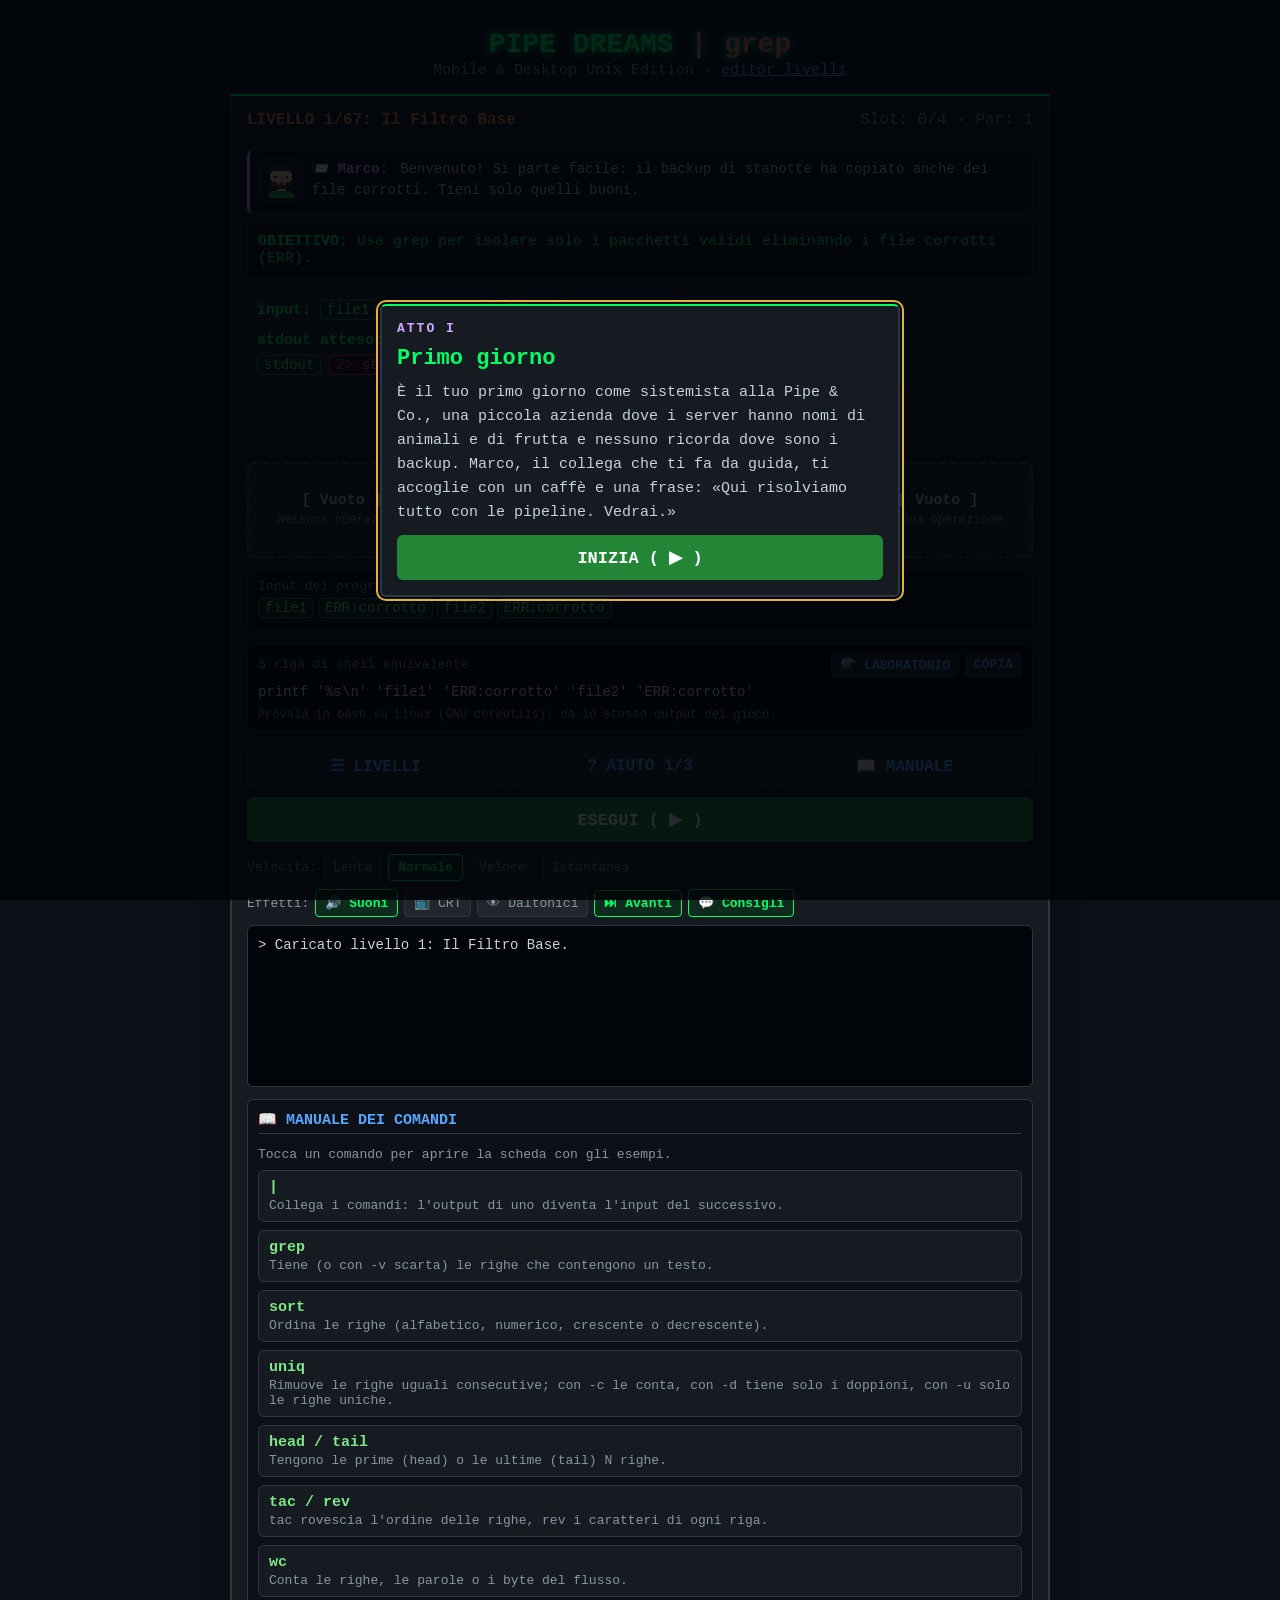
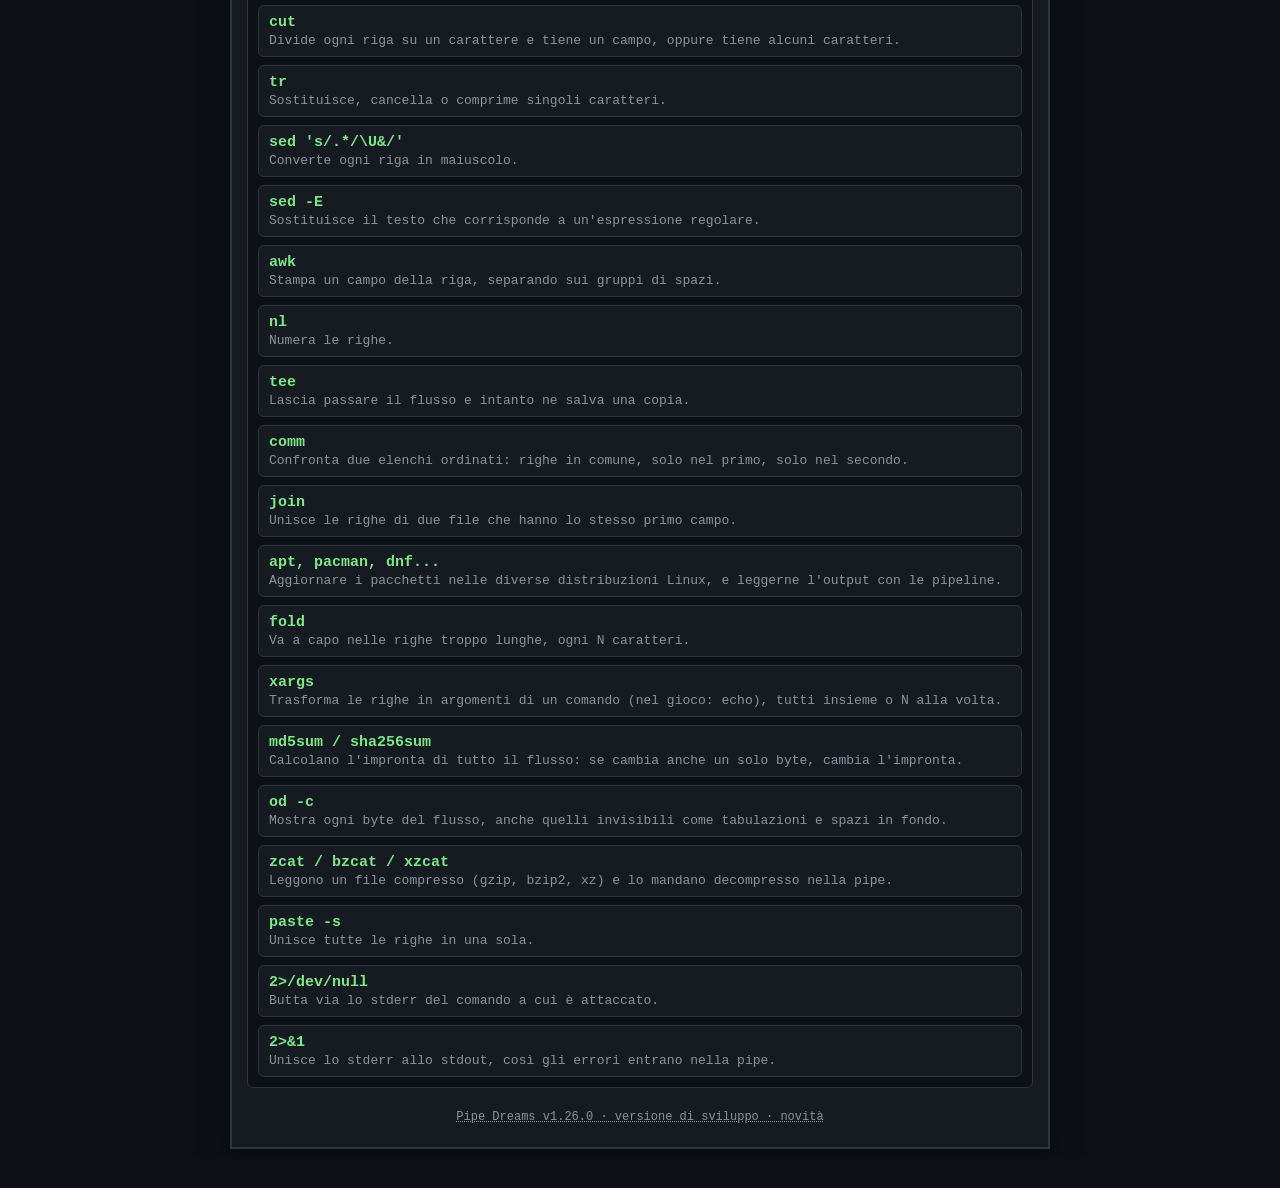
==== commit f2c1c1c3: "Lezioni LPI in italiano dentro il gioco, anche offline (v1.26.0) Nove lezioni ufficiali (103.1, 103." ====
--- a/index.html
+++ b/index.html
@@ -385,6 +385,7 @@
     <script src="tutor-view.js"></script>
     <script src="lpi.js"></script>
     <script src="lpi-view.js"></script>
+    <script src="lpi-lesson-view.js"></script>
     <script src="lab.js"></script>
     <script src="a11y.js"></script>
 </body>
--- a/style.css
+++ b/style.css
@@ -1256,6 +1256,7 @@
 /* Sezione LPI */
 .menu-lpi { background: #0d2240; border-color: #1f6feb; color: #79c0ff; }
 .lpi-tabs { display: flex; flex-wrap: wrap; gap: 6px; margin-bottom: 10px; }
+.lpi-tabs[hidden] { display: none; }
 .lpi-tabs button {
     flex: 1 1 auto;
     background: #21262d;
@@ -1300,4 +1301,42 @@
 .lpi-level:disabled { color: #8b949e; cursor: default; }
 .lpi-topic { color: #e3b341; }
 .lpi-source { margin-top: 12px; color: #8b949e; font-size: 12px; }
+.lpi-read { color: #7ee787; border-color: #238636; }
+/* Lezione LPI letta nel gioco */
+.lpi-lesson-bar, .lpi-lesson-index { display: flex; flex-wrap: wrap; gap: 6px; margin: 0 0 8px 0; }
+.lpi-lesson-bar .lpi-level.active { background: #1f6feb; border-color: #1f6feb; color: #fff; }
+.lpi-lesson-objective { margin: 0 0 8px 0; color: #e3b341; }
+.lpi-lesson { min-width: 0; }
+.lpi-lesson h3, .lpi-lesson h4, .lpi-lesson h5 { color: #f0f6fc; margin: 14px 0 6px 0; scroll-margin-top: 8px; }
+.lpi-lesson h3 { font-size: 16px; color: #79c0ff; }
+.lpi-lesson-h1 { font-size: 17px; }
+.lpi-lesson h4 { font-size: 15px; }
+.lpi-lesson h5 { font-size: 14px; }
+.lpi-lesson p { margin: 6px 0; }
+.lpi-lesson ul, .lpi-lesson ol { margin: 6px 0; padding-left: 22px; }
+.lpi-lesson dt { color: #f0f6fc; font-weight: bold; margin-top: 6px; }
+.lpi-lesson dd { margin: 2px 0 6px 18px; }
+.lpi-lesson code, .lpi-lesson kbd { font-family: 'Courier New', Courier, monospace; color: #7ee787; }
+.lpi-lesson-pre {
+    margin: 6px 0;
+    padding: 6px 8px;
+    background: #0d1117;
+    border: 1px solid #30363d;
+    border-radius: 6px;
+    font-family: 'Courier New', Courier, monospace;
+    font-size: 13px;
+    color: #c9d1d9;
+    white-space: pre-wrap;
+    overflow-wrap: anywhere;
+}
+.lpi-lesson-pre strong { color: #7ee787; }
+.lpi-lesson-caption { color: #e3b341; font-style: italic; }
+.lpi-lesson-note { border-left: 3px solid #e3b341; background: #161b22; padding: 4px 10px; margin: 8px 0; }
+.lpi-lesson-note-label { color: #e3b341; }
+.lpi-lesson-table { margin: 6px 0; }
+.lpi-lesson-table table { border-collapse: collapse; width: 100%; }
+.lpi-lesson-table th, .lpi-lesson-table td { border: 1px solid #30363d; padding: 2px 8px; vertical-align: top; text-align: left; }
+.lpi-lesson-table p { margin: 0; }
+.lpi-lesson-table th { overflow-wrap: normal; }
+.lpi-lesson-source { border-top: 1px solid #30363d; padding-top: 8px; }
 .tutor-links { display: flex; flex-wrap: wrap; gap: 6px; }
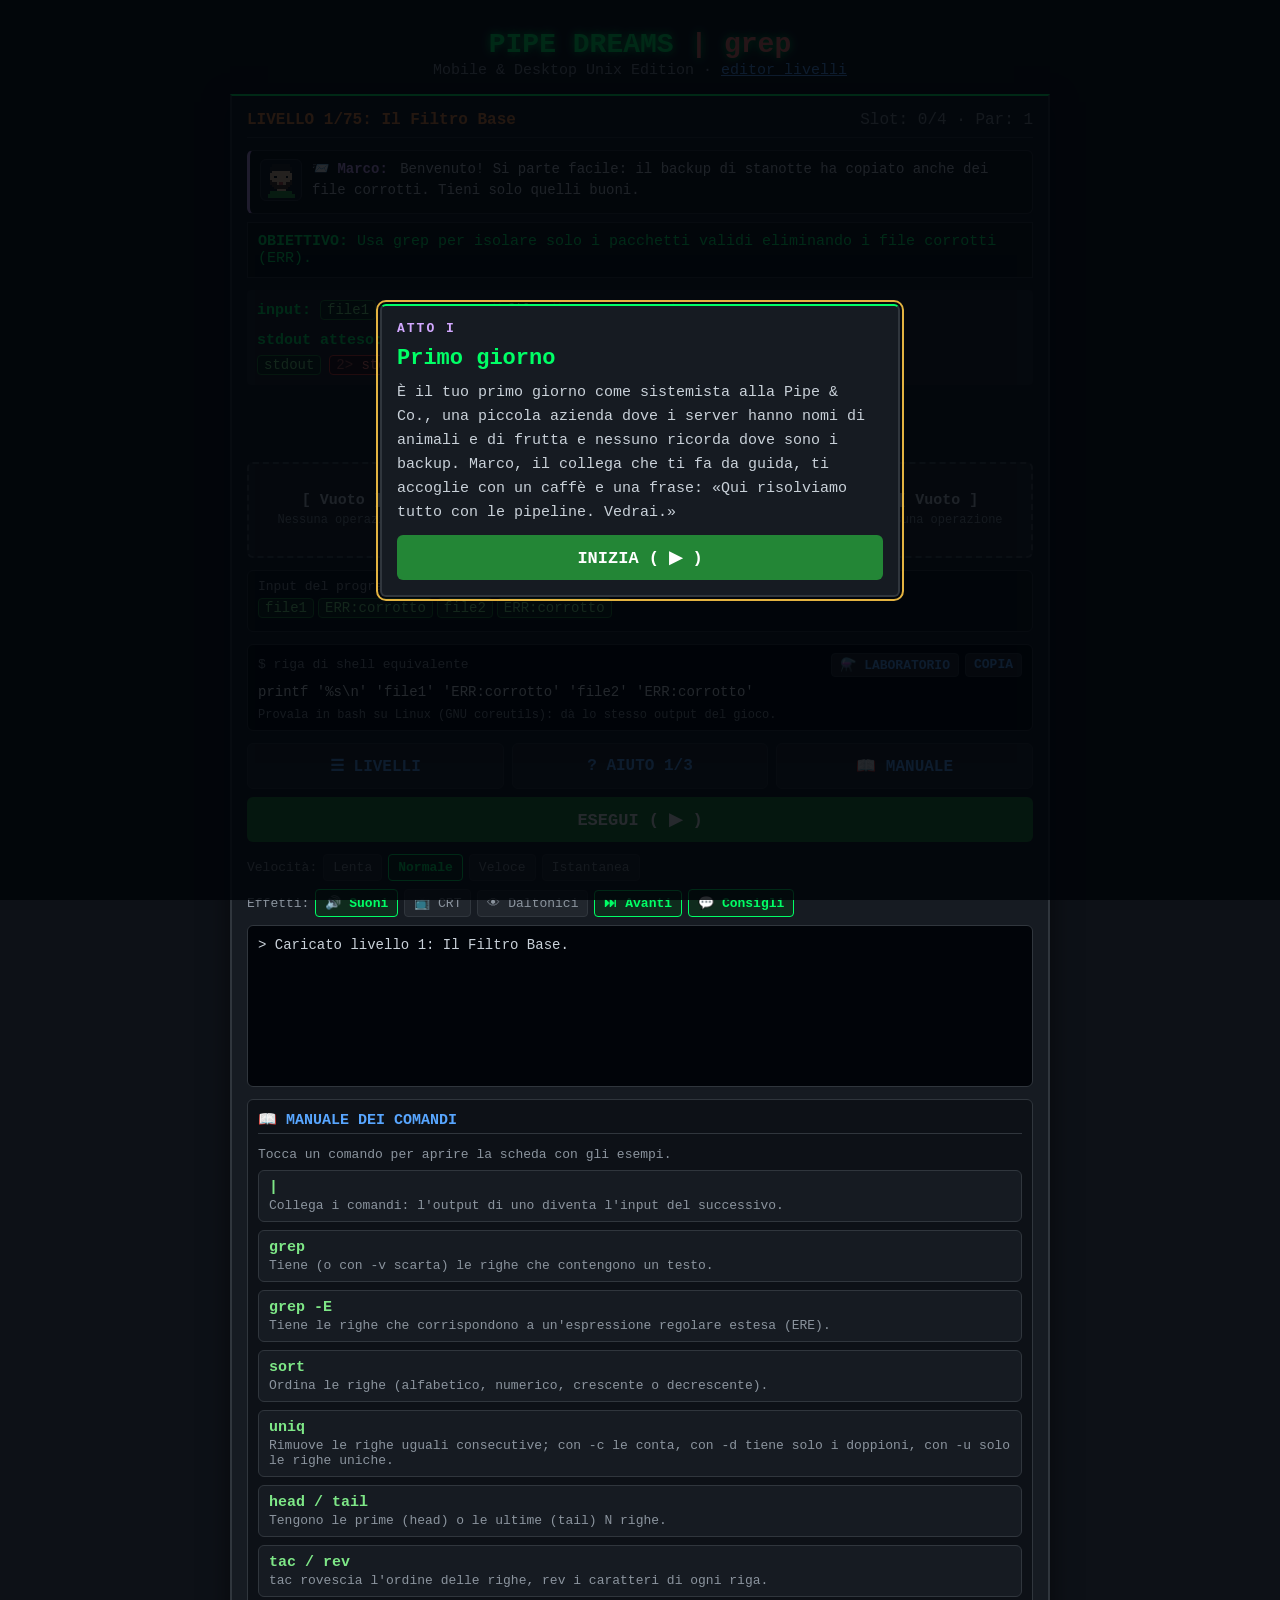
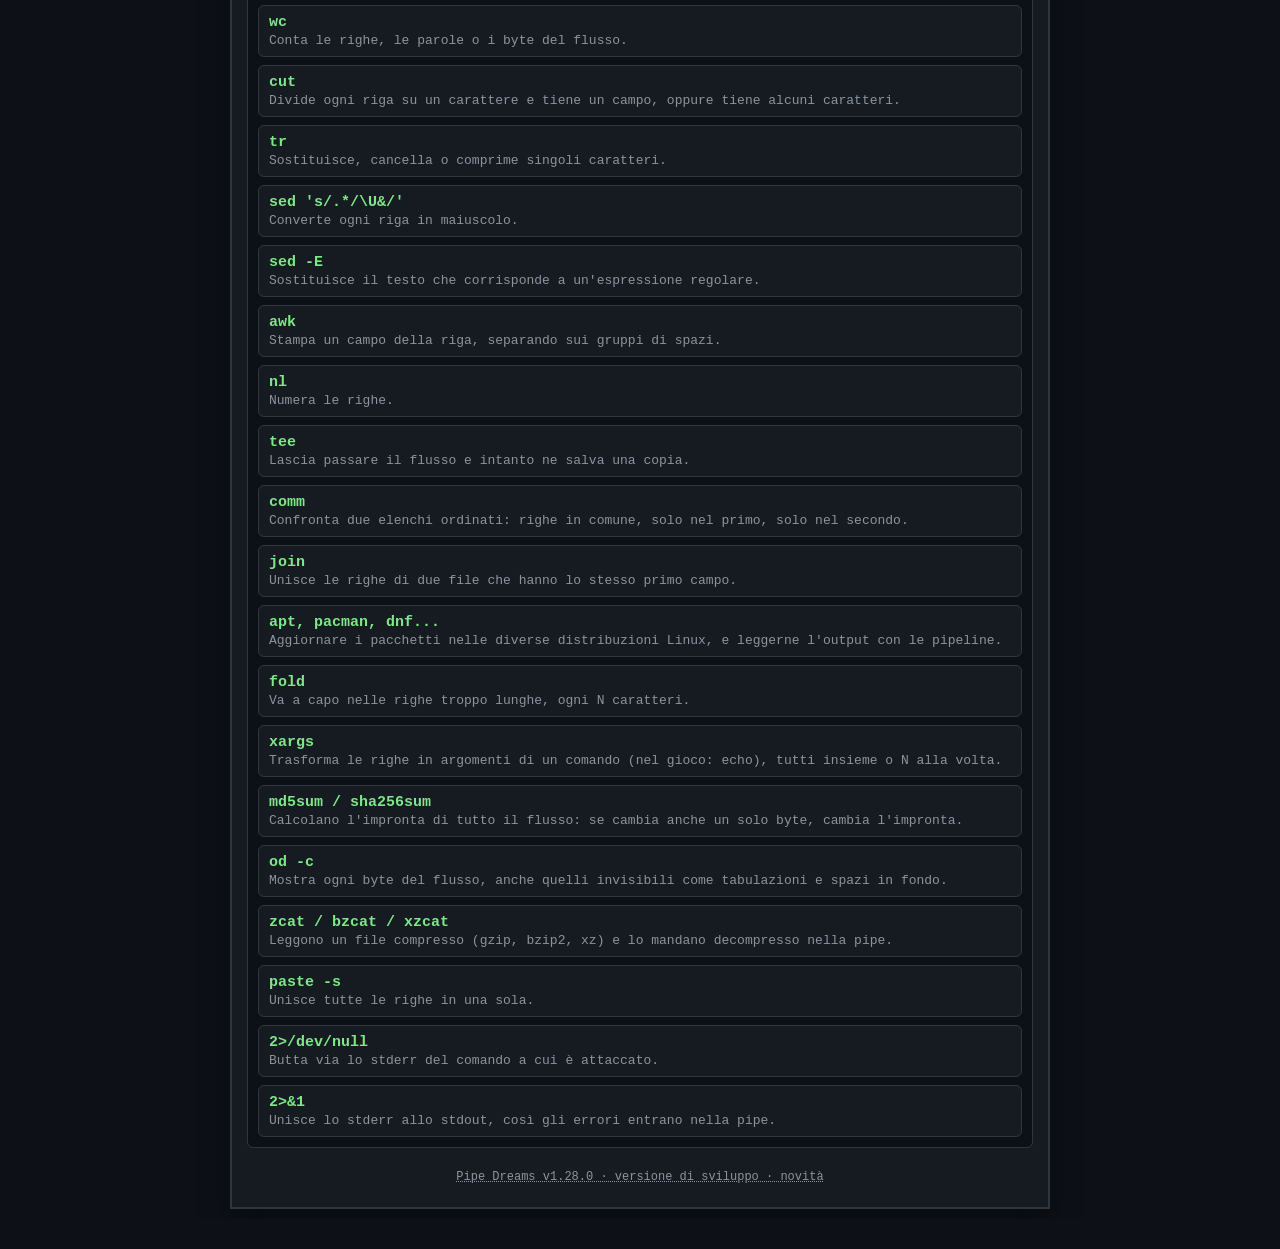
==== commit 202da2b1: "Sincronizzazione dei progressi fra i dispositivi con GitHub (v1.28.0) sync.js salva i progressi in p" ====
--- a/index.html
+++ b/index.html
@@ -269,6 +269,29 @@
                 <h2 id="backup-title">💾 BACKUP PROGRESSI</h2>
                 <button class="menu-close" onclick="closeBackup()" aria-label="Chiudi">✕</button>
             </div>
+            <section id="sync-panel" class="sync-panel" aria-labelledby="sync-title">
+                <h3 class="manual-section" id="sync-title">🔄 Sincronizza fra i dispositivi</h3>
+                <div id="sync-off">
+                    <p class="manual-hint">Collega un repository GitHub privato: i progressi si salvano lì e ogni dispositivo collegato li ritrova, uniti (per ogni livello il risultato migliore). Serve una chiave di GitHub con accesso solo a quel repository; resta in questo browser.</p>
+                    <label class="sync-label" for="sync-repo-input">Repository</label>
+                    <input class="sync-input" id="sync-repo-input" type="text" value="paselsoft/pipedreams-progressi" autocomplete="off" autocapitalize="off" spellcheck="false">
+                    <label class="sync-label" for="sync-token">Chiave (token di GitHub)</label>
+                    <input class="sync-input" id="sync-token" type="password" autocomplete="off" autocapitalize="off" spellcheck="false" placeholder="github_pat_...">
+                    <div class="backup-buttons">
+                        <button class="btn-hint" id="sync-connect" onclick="connectSync()">🔗 COLLEGA</button>
+                        <a class="btn-hint sync-help" href="https://github.com/settings/personal-access-tokens/new" target="_blank" rel="noopener">Crea la chiave su GitHub</a>
+                    </div>
+                    <p class="backup-message" id="sync-message" role="status"></p>
+                </div>
+                <div id="sync-on" hidden>
+                    <p class="manual-hint">Collegato a <strong id="sync-repo"></strong>. I progressi si sincronizzano all'apertura e dopo ogni livello.</p>
+                    <p class="backup-summary" id="sync-status" role="status"></p>
+                    <div class="backup-buttons">
+                        <button class="btn-hint" id="sync-now" onclick="syncNow()">🔄 SINCRONIZZA ORA</button>
+                        <button class="btn-hint backup-replace" id="sync-disconnect" onclick="disconnectSync()">SCOLLEGA</button>
+                    </div>
+                </div>
+            </section>
             <h3 class="manual-section">Salva</h3>
             <p class="manual-hint">I progressi restano in questo browser. Copia il codice o scarica il file per portarli su un altro dispositivo.</p>
             <p class="backup-summary" id="backup-summary"></p>
@@ -388,5 +411,6 @@
     <script src="lpi-lesson-view.js"></script>
     <script src="lab.js"></script>
     <script src="a11y.js"></script>
+    <script src="sync.js"></script>
 </body>
 </html>
--- a/style.css
+++ b/style.css
@@ -895,6 +895,21 @@
 .backup-file { display: inline-block; cursor: pointer; box-sizing: border-box; }
 .backup-replace { border-color: #da3633; color: #f85149; }
 .backup-message { color: #e3b341; font-size: 14px; min-height: 1em; }
+.sync-panel { border-bottom: 1px solid #30363d; padding-bottom: 6px; margin-bottom: 6px; }
+.sync-label { display: block; color: #c9d1d9; font-size: 13px; margin-top: 6px; }
+.sync-input {
+    width: 100%;
+    box-sizing: border-box;
+    background: #0d1117;
+    color: #79c0ff;
+    border: 1px solid #30363d;
+    border-radius: 4px;
+    padding: 6px;
+    font-family: 'Courier New', Courier, monospace;
+    font-size: 14px;
+}
+.sync-input:focus-visible { outline: 2px solid #58a6ff; }
+.sync-help { text-decoration: none; display: inline-block; box-sizing: border-box; }
 
 /* Nuova versione pronta */
 .update-banner {
